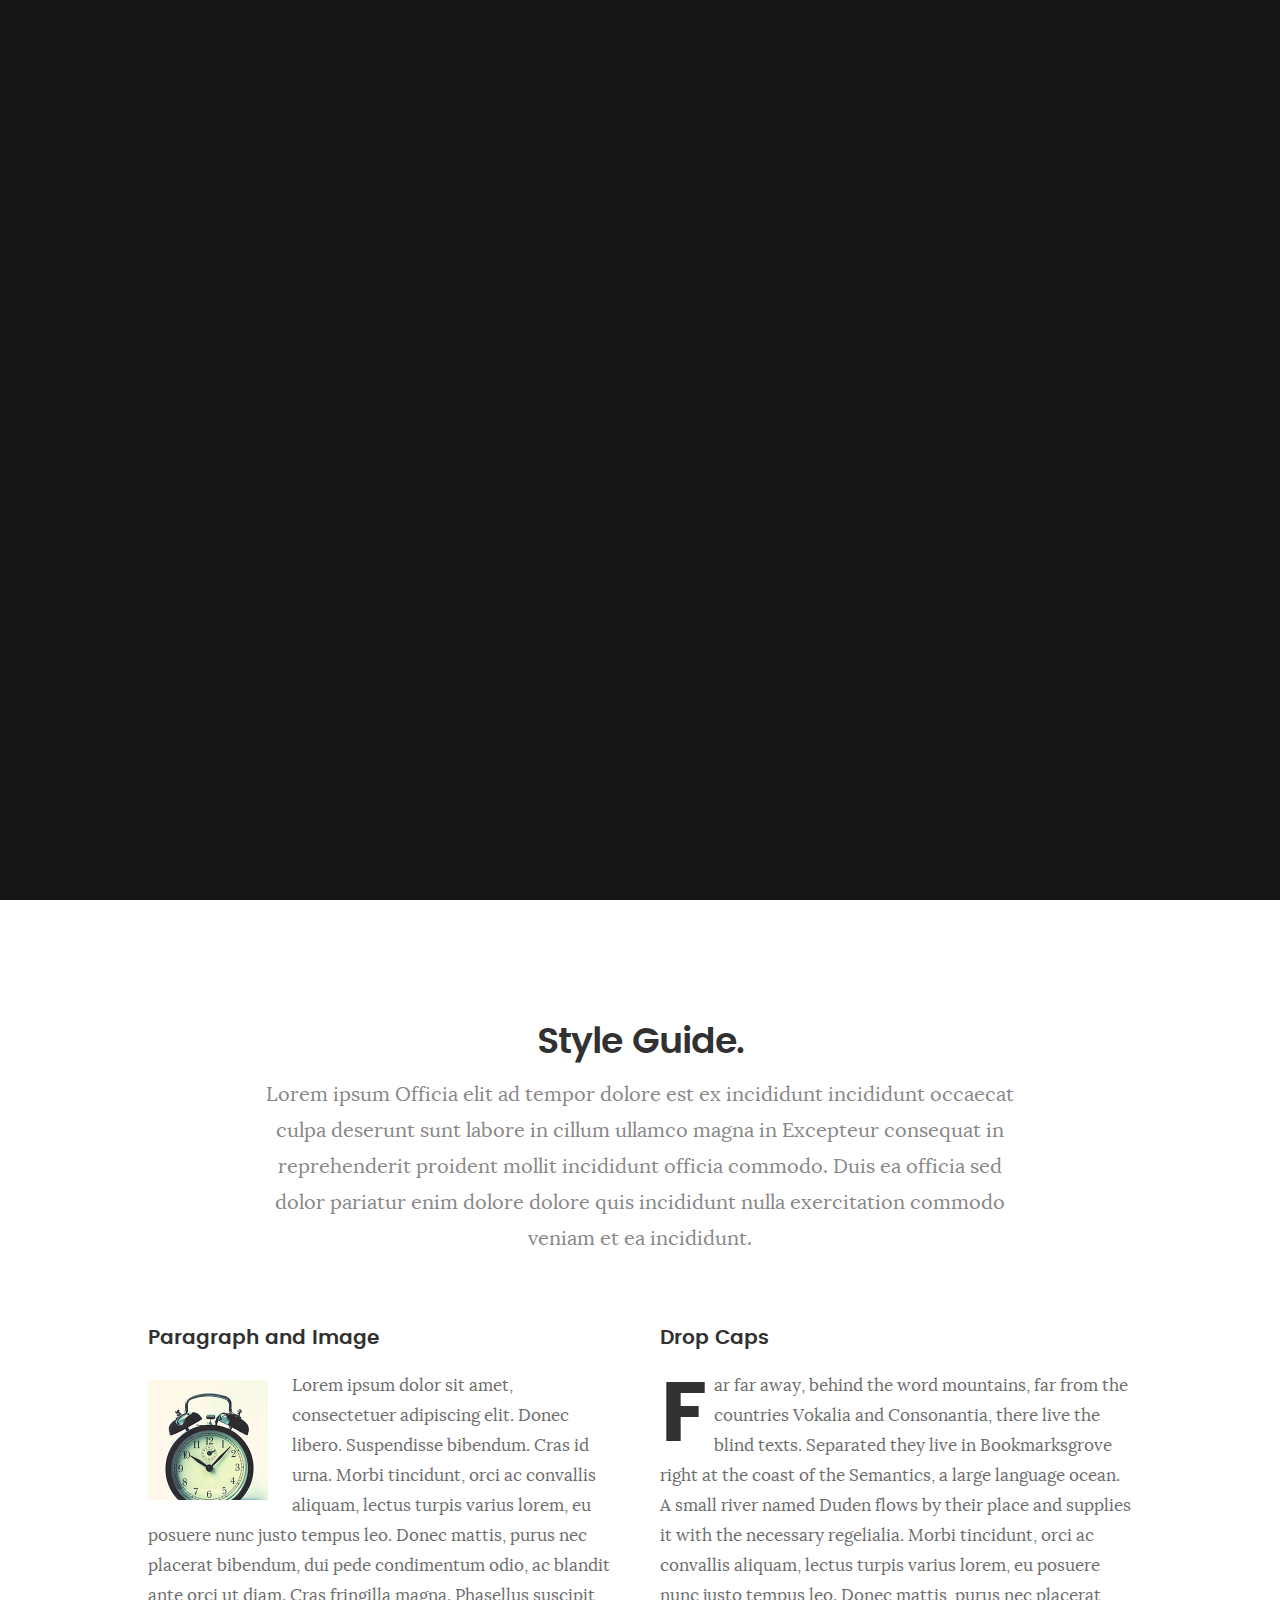
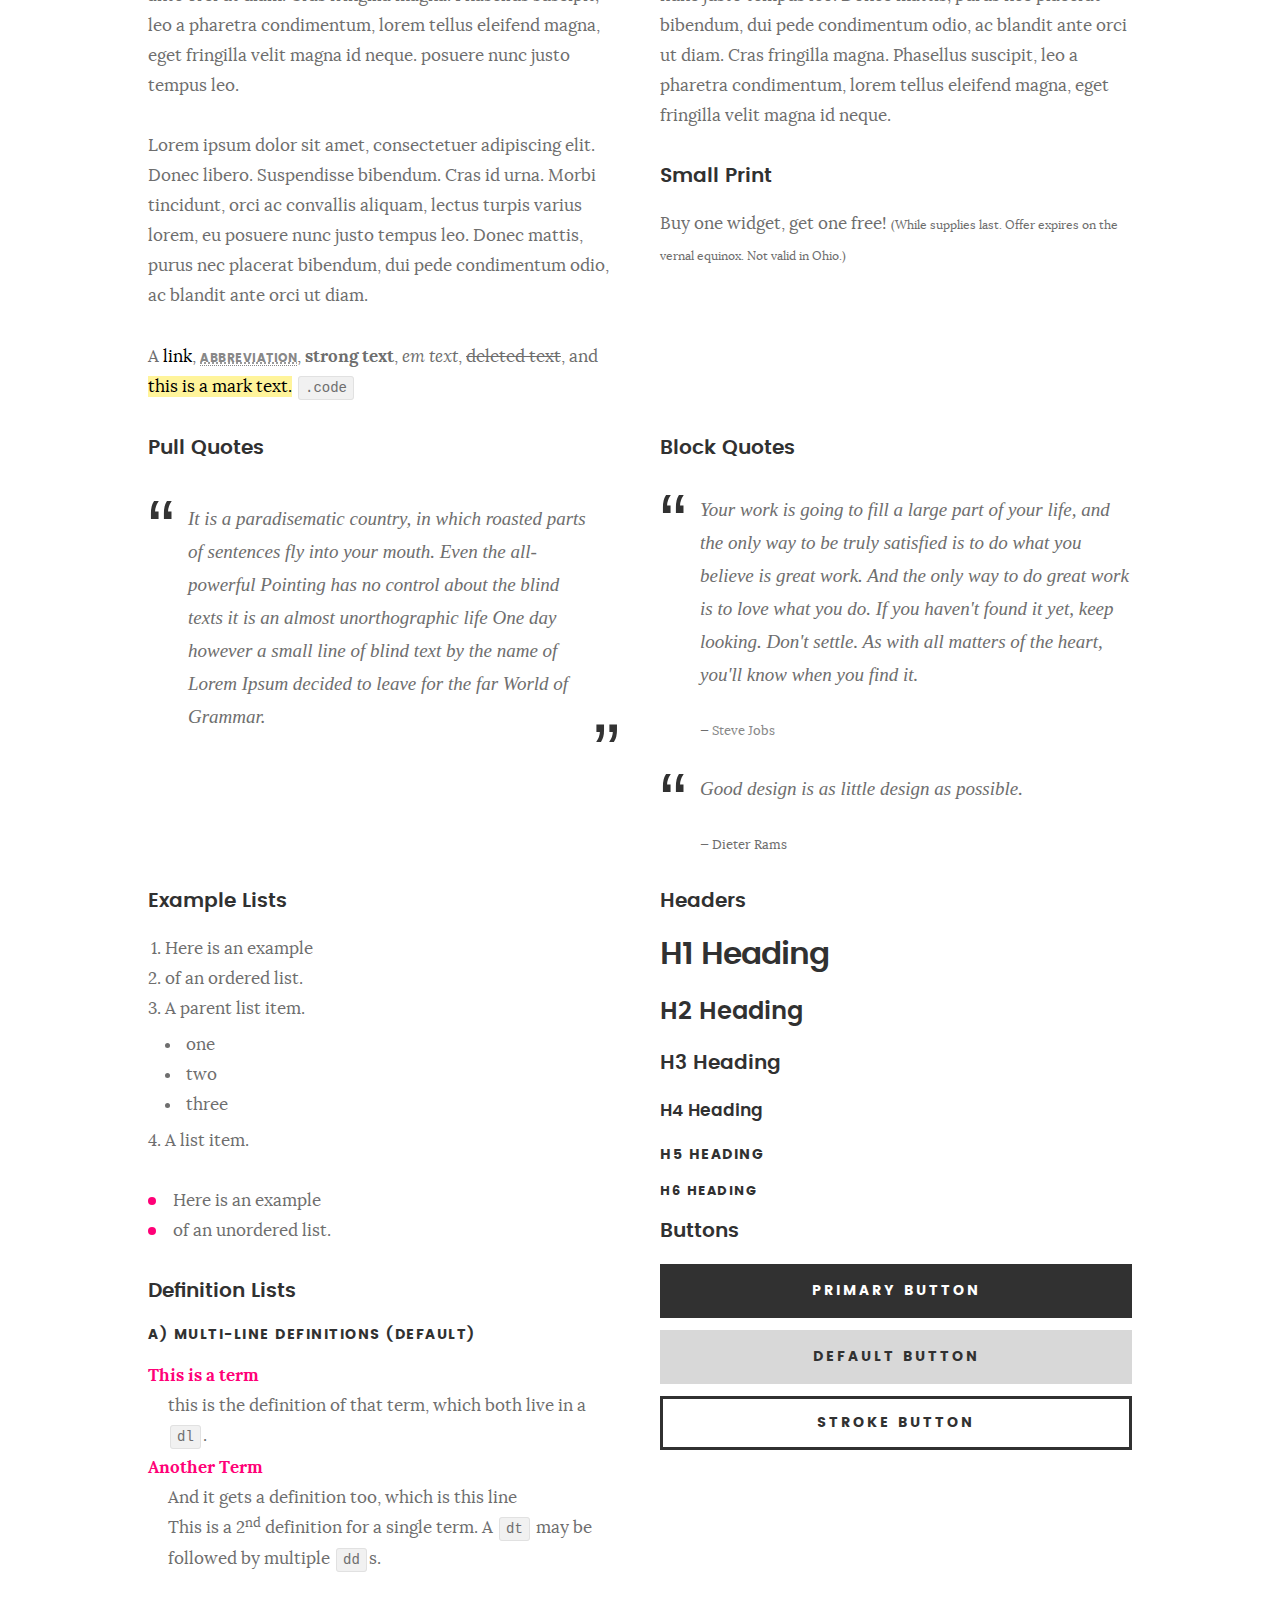
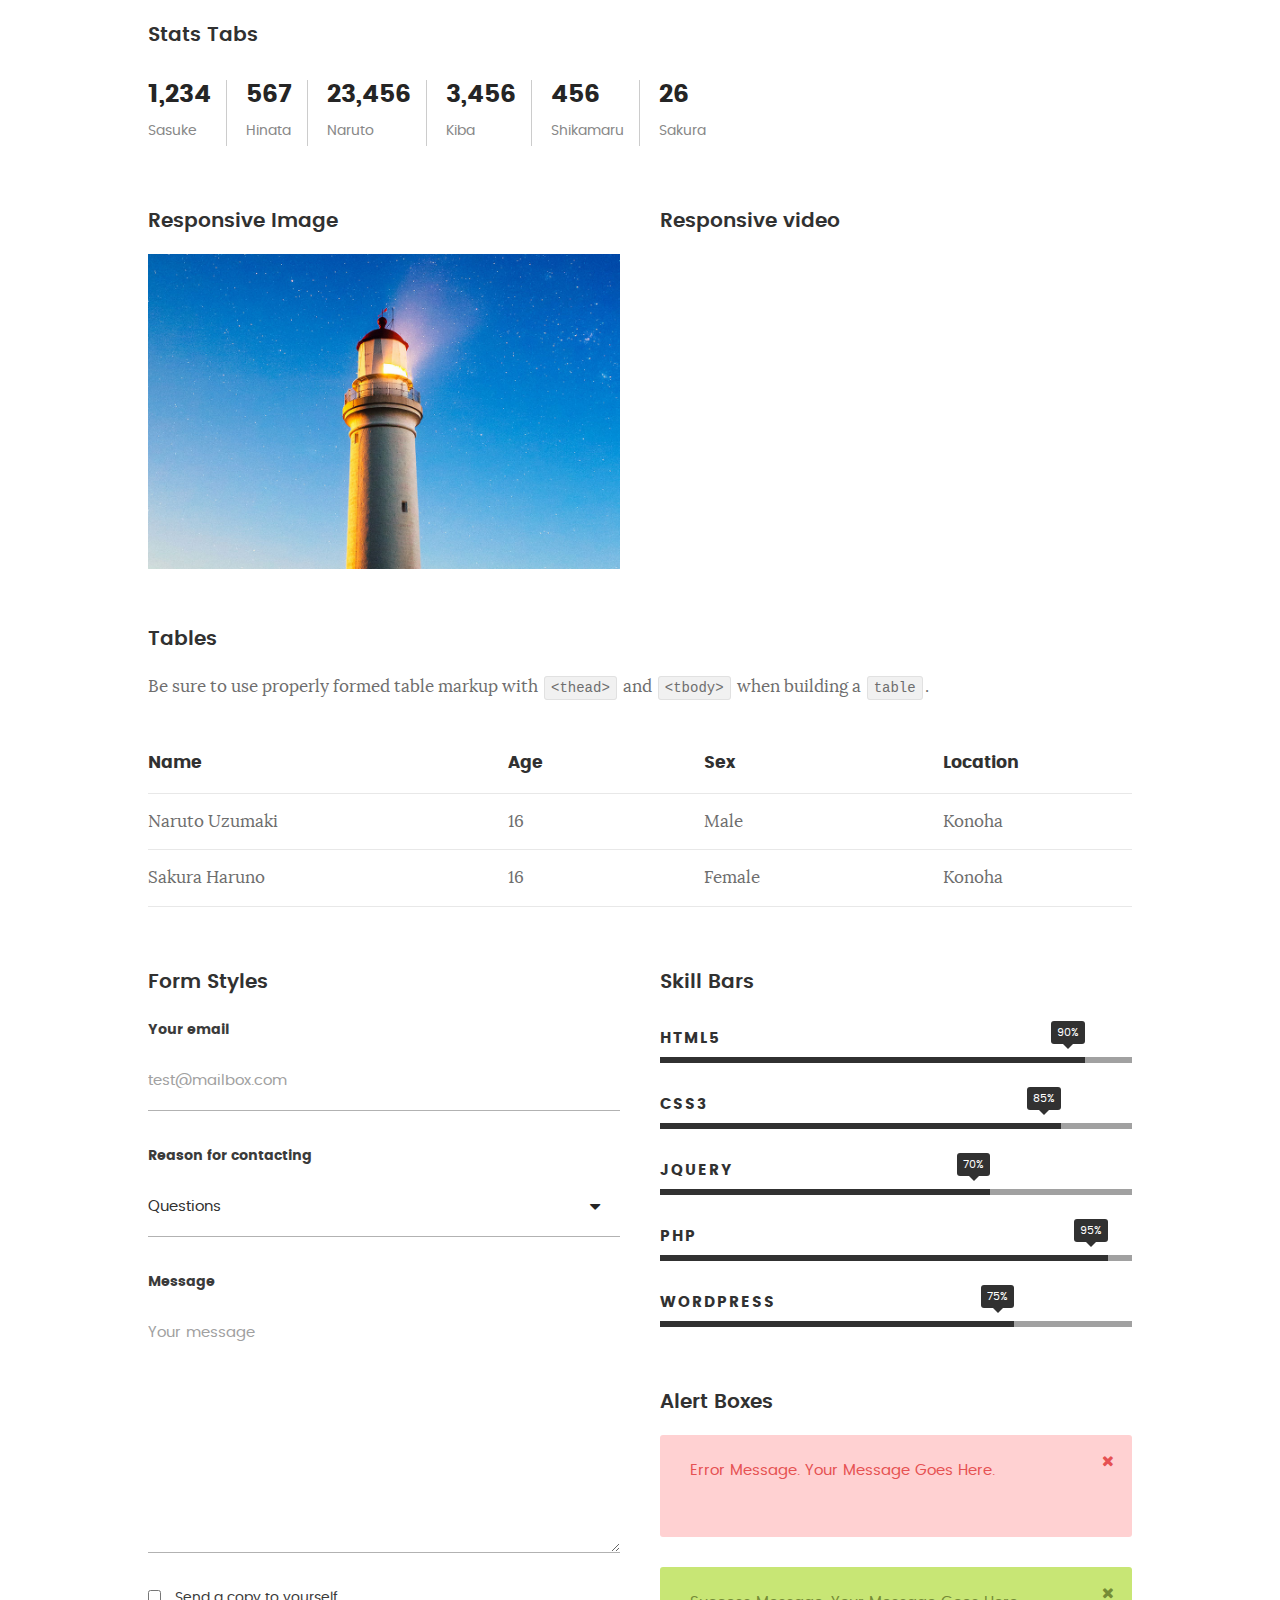
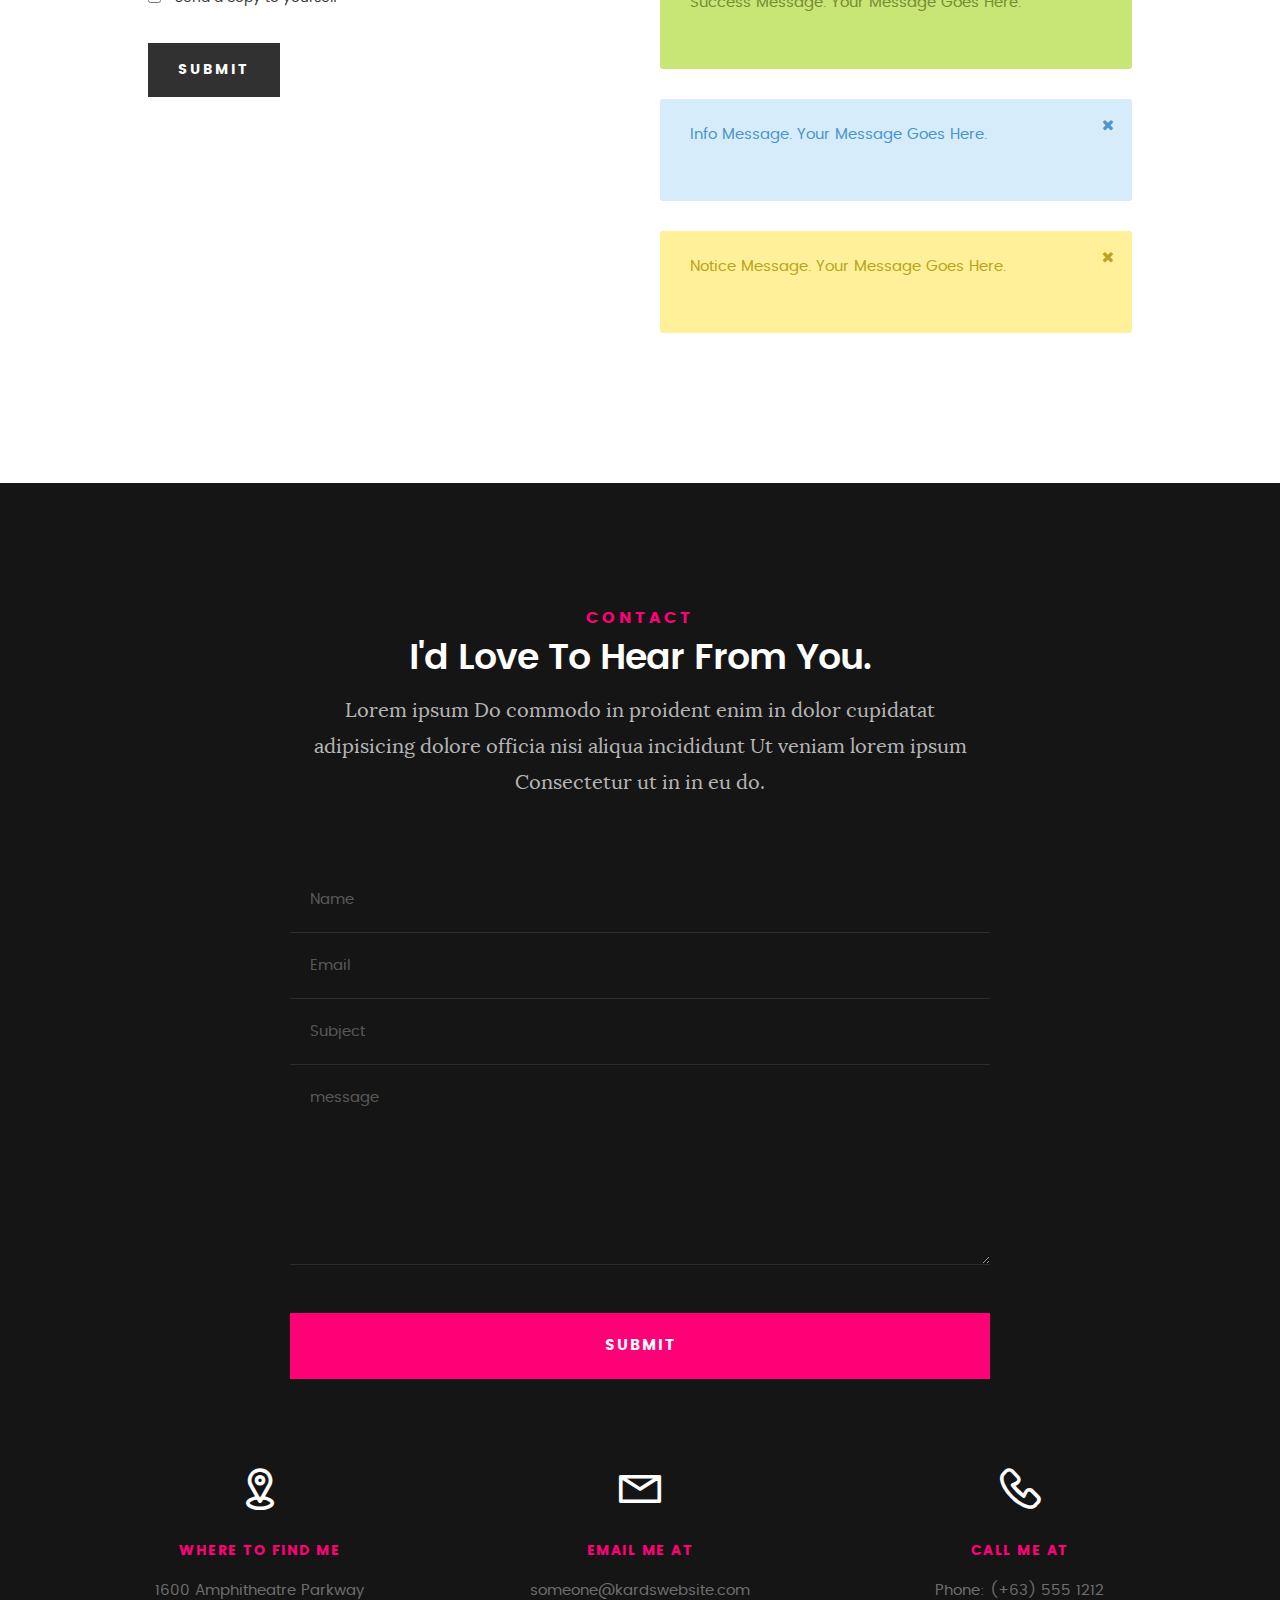
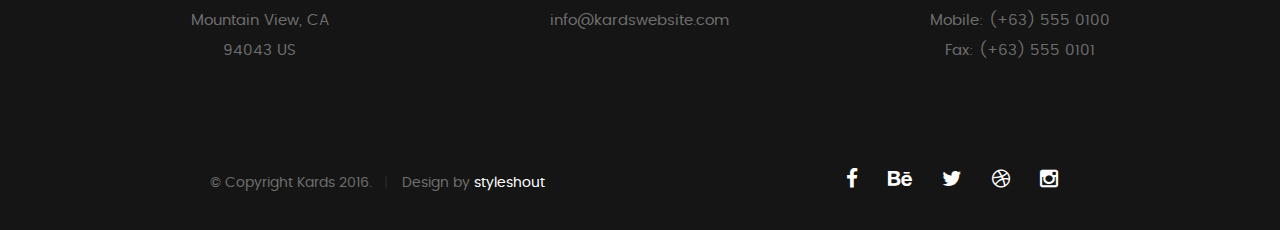
==== styles.html @ a03beae3 "Add files via upload" ====
<!DOCTYPE html>
<!--[if IE 8 ]><html class="no-js oldie ie8" lang="en"> <![endif]-->
<!--[if IE 9 ]><html class="no-js oldie ie9" lang="en"> <![endif]-->
<!--[if (gte IE 9)|!(IE)]><!--><html class="no-js" lang="en"> <!--<![endif]-->
<head>

   <!--- basic page needs
   ================================================== -->
   <meta charset="utf-8">
	<title>Style Demo - Kards</title>
	<meta name="description" content="">  
	<meta name="author" content="">

   <!-- mobile specific metas
   ================================================== -->
	<meta name="viewport" content="width=device-width, initial-scale=1, maximum-scale=1">

 	<!-- CSS
   ================================================== -->
   <link rel="stylesheet" href="css/base.css">  
   <link rel="stylesheet" href="css/main.css">
   <link rel="stylesheet" href="css/vendor.css">

   <style type="text/css" media="screen">

   	#styles { 
   		background: white;
   		padding-top: 12rem;
   		padding-bottom: 12rem;
   	}
   	#styles .row {
   		max-width: 1024px;
     	}
     	#styles .section-intro {
   		max-width: 800px;
     	}
      	
   </style>       

   <!-- script
   ================================================== -->
	<script src="js/modernizr.js"></script>
	<script src="js/pace.min.js"></script>

   <!-- favicons
	================================================== -->
	<link rel="icon" type="image/png" href="favicon.png">

</head>

<body id="top">

	<!-- header 
   ================================================== -->
   <header>   	
   	<div class="row">

   		<div class="top-bar">
   			<a class="menu-toggle" href="#"><span>Menu</span></a>

	   		<div class="logo">
		         <a href="index.html">KARDS</a>
		      </div>		      

		   	<nav id="main-nav-wrap">
					<ul class="main-navigation">
						<li><a href="index.html#intro" title="">Home</a></li>
						<li><a href="index.html#about" title="">About</a></li>
						<li><a href="index.html#resume" title="">Resume</a></li>
						<li><a href="index.html#portfolio" title="">Portfolio</a></li>
						<li><a href="index.html#services" title="">Services</a></li>					
						<li><a class="smoothscroll"  href="#contact" title="">Contact</a></li>	
						<li><a href="styles.html" title="">Style Demo</a></li>				
					</ul>
				</nav>    		
   		</div> <!-- /top-bar --> 
   		
   	</div> <!-- /row --> 		
   </header> <!-- /header -->

	<!-- intro section
   ================================================== -->
   <section id="intro">   

   	<div class="intro-overlay"></div>	

   	<div class="intro-content">
   		<div class="row">

   			<div class="col-twelve">

	   			<h5>Hello, World.</h5>
	   			<h1>I'm Juan Dela Cruz.</h1>

	   			<p class="intro-position">
	   				<span>Front-end Developer</span>
	   				<span>UI/UX Designer</span> 
	   			</p>

	   			<a class="button stroke smoothscroll" href="#about" title="">More About Me</a>

	   		</div>  
   			
   		</div>   		 		
   	</div> <!-- /intro-content --> 

   	<ul class="intro-social">        
         <li><a href="#"><i class="fa fa-facebook"></i></a></li>
         <li><a href="#"><i class="fa fa-behance"></i></a></li>
         <li><a href="#"><i class="fa fa-twitter"></i></a></li>
         <li><a href="#"><i class="fa fa-dribbble"></i></a></li>
         <li><a href="#"><i class="fa fa-instagram"></i></a></li>
      </ul> <!-- /intro-social -->      	

   </section> <!-- /intro -->


   <!-- Style Demo
   ================================================== -->
   <section id="styles">

   	<div class="row section-intro">

   		<div class="col-twelve">

   			<h1>Style Guide.</h1>

   			<p class="lead">Lorem ipsum Officia elit ad tempor dolore est ex incididunt incididunt occaecat culpa deserunt sunt labore in cillum ullamco magna in Excepteur consequat in reprehenderit proident mollit incididunt officia commodo.
   			Duis ea officia sed dolor pariatur enim dolore dolore quis incididunt nulla exercitation commodo veniam et ea incididunt.</p>   			

   		</div>

     	</div> <!-- /row -->

     	<div class="row">

     		<div class="col-six tab-full">

		      <h3>Paragraph and Image</h3>

		      <p><a href="#"><img width="120" height="120" class="pull-left" alt="sample-image" src="images/sample-image.jpg"></a>
		  		Lorem ipsum dolor sit amet, consectetuer adipiscing elit. Donec libero. Suspendisse bibendum.
		  		Cras id urna. Morbi tincidunt, orci ac convallis aliquam, lectus turpis varius lorem, eu
		  		posuere nunc justo tempus leo. Donec mattis, purus nec placerat bibendum, dui pede condimentum
		  		odio, ac blandit ante orci ut diam. Cras fringilla magna. Phasellus suscipit, leo a pharetra
		  		condimentum, lorem tellus eleifend magna, eget fringilla velit magna id neque.
		  		posuere nunc justo tempus leo. </p>

		  		<p>
		  		Lorem ipsum dolor sit amet, consectetuer adipiscing elit. Donec libero. Suspendisse bibendum.
		  		Cras id urna. Morbi tincidunt, orci ac convallis aliquam, lectus turpis varius lorem, eu
		  		posuere nunc justo tempus leo. Donec mattis, purus nec placerat bibendum, dui pede condimentum
		  		odio, ac blandit ante orci ut diam.	
 			   </p>

            <p>A <a href="#">link</a>,
  			   <abbr title="this really isn't a very good description">abbreviation</abbr>,
  			   <strong>strong text</strong>,
            <em>em text</em>,
  			   <del>deleted text</del>, and
            <mark>this is a mark text.</mark>
            <code>.code</code>
          	</p>

         </div>

         <div class="col-six tab-full">

            <h3>Drop Caps</h3>

	         <p class="drop-cap">Far far away, behind the word mountains, far from the countries Vokalia and Consonantia,
	         there live the blind texts. Separated they live in Bookmarksgrove right at the coast of the
	         Semantics, a large language ocean. A small river named Duden flows by their place and supplies it with the necessary regelialia. Morbi tincidunt, orci ac convallis aliquam, lectus turpis varius lorem, eu	posuere nunc justo tempus leo. Donec mattis, purus nec placerat bibendum, dui pede condimentum odio, ac blandit ante orci ut diam. Cras fringilla magna. Phasellus suscipit, leo a pharetra condimentum, lorem tellus eleifend magna, eget fringilla velit magna id neque.
		  		</p>

		      <h3>Small Print</h3>

		      <p>Buy one widget, get one free!
		  		<small>(While supplies last. Offer expires on the vernal equinox. Not valid in Ohio.)</small>
		  		</p>

		   </div>	         

		</div> <!-- /row -->

		<div class="row">

		  	<div class="col-six tab-full">

		      <h3>Pull Quotes</h3>

		      <aside class="pull-quote">
				   <blockquote>
					   <p>It is a paradisematic country, in which roasted parts of
		            sentences fly into your mouth. Even the all-powerful Pointing has no control about the blind
		            texts it is an almost unorthographic life One day however a small line of blind text by the name
		            of Lorem Ipsum decided to leave for the far World of Grammar.</p>
					</blockquote>
				</aside>

		   </div>

		   <div class="col-six tab-full">

		      <h3>Block Quotes</h3>

		      <blockquote cite="http://where-i-got-my-info-from.com">
				   <p>Your work is going to fill a large part of your life, and the only way to be truly satisfied is
		         to do what you believe is great work. And the only way to do great work is to love what you do.
		         If you haven't found it yet, keep looking. Don't settle. As with all matters of the heart, you'll know when you find it.
		         </p>
		
					<cite>
					   <a href="#">Steve Jobs</a>
					</cite>
			   </blockquote>

		      <blockquote>
		         <p>Good design is as little design as possible.</p>
		         <cite>Dieter Rams</cite>
		      </blockquote>

		   </div>

		</div> <!-- /row -->

		<div class="row half-bottom">

		 	<div class="col-six tab-full">

		      <h3>Example Lists</h3>

		      <ol>
				   <li>Here is an example</li>
				   <li>of an ordered list.</li>
				   <li>A parent list item.
				   	<ul>
				   		<li>one</li>
				   		<li>two</li>
				   		<li>three</li>
				   	</ul>
				   </li>
				   <li>A list item.</li>
			   </ol>

		      <ul class="disc">
				   <li>Here is an example</li>
				   <li>of an unordered list.</li>
			   </ul>	

			   <h3>Definition Lists</h3>	            

		      <h5>a) Multi-line Definitions (default)</h5>

		      <dl>
				   <dt><strong>This is a term</strong></dt>
				      <dd>this is the definition of that term, which both live in a <code>dl</code>.</dd>
				   <dt><strong>Another Term</strong></dt>
				      <dd>And it gets a definition too, which is this line</dd>
				      <dd>This is a 2<sup>nd</sup> definition for a single term. A <code>dt</code> may be followed by multiple <code>dd</code>s.</dd>
			   </dl>

		   </div>

		   <div class="col-six tab-full">		                  

		      <h3>Headers</h3>

		      <h1>H1 Heading</h1>
		      <h2>H2 Heading</h2>
		      <h3>H3 Heading</h3>
		      <h4>H4 Heading</h4>
		      <h5>H5 Heading</h5>
		      <h6>H6 Heading</h6>

		      <h3>Buttons</h3>

		    	<p>
		     		<a class="button button-primary full-width" href="#">Primary Button</a>
		     		<a class="button full-width" href="#">Default Button</a>
		     		<a class="button stroke full-width" href="#">Stroke Button</a>
		     	</p>

		   </div>

		</div> <!-- /row -->

		<div class="row">

		   <div class="col-twelve">

		    	<h3>Stats Tabs</h3>

		      <ul class="stats-tabs">
				   <li><a href="#">1,234 <em>Sasuke</em></a></li>
				   <li><a href="#">567 <em>Hinata</em></a></li>
				   <li><a href="#">23,456 <em>Naruto</em></a></li>
				   <li><a href="#">3,456 <em>Kiba</em></a></li>
				   <li><a href="#">456 <em>Shikamaru</em></a></li>
				   <li><a href="#">26 <em>Sakura</em></a></li>
				</ul>	      		

		   </div>	      	

		</div> <!-- /row -->

		<div class="row half-bottom">

      	<div class="col-six tab-full">

      		<h3>Responsive Image</h3>

      		<p><img src="images/portfolio/modals/m-lighthouse.jpg"></p>

      	</div>

      	<div class="col-six tab-full">

      		<h3>Responsive video</h3>

      		<div class="fluid-video-wrapper">
                  <iframe src="http://player.vimeo.com/video/14592941?title=0&amp;byline=0&amp;portrait=0&amp;color=F64B39" width="500" height="281" frameborder="0" webkitallowfullscreen mozallowfullscreen allowfullscreen></iframe> 
            </div>

      	</div>
      	
      </div> <!-- /row -->

      <div class="row add-bottom">

      	<div class="col-twelve">

      		<h3>Tables</h3>
      		<p>Be sure to use properly formed table markup with <code>&lt;thead&gt;</code> and <code>&lt;tbody&gt;</code> when building a <code>table</code>.</p>

      		<div class="table-responsive">

      			<table>
					  <thead>
					    <tr>
					      <th>Name</th>
					      <th>Age</th>
					      <th>Sex</th>
					      <th>Location</th>					    
					    </tr>
					  </thead>
					  <tbody>
					    <tr>
					      <td>Naruto Uzumaki</td>
					      <td>16</td>
					      <td>Male</td>
					      <td>Konoha</td>					    
					    </tr>
					    <tr>
					      <td>Sakura Haruno</td>
					      <td>16</td>
					      <td>Female</td>
					      <td>Konoha</td>			    
					    </tr>
					  </tbody>
					</table>

      		</div>     		

      	</div>
      	
      </div> <!--row -->

      <div class="row">

		   <div class="col-six tab-full">

		      <h3>Form Styles</h3>

		         <form>
			        	<div>
			         	<label for="sampleInput">Your email</label>
			         	<input class="full-width" type="email" placeholder="test@mailbox.com" id="sampleInput">
			         </div>
			         <div>
			         	<label for="sampleRecipientInput">Reason for contacting</label>
			         	<div class="ss-custom-select">
			         		<select class="full-width" id="sampleRecipientInput">
				           		<option value="Option 1">Questions</option>
				           		<option value="Option 2">Report</option>
				           		<option value="Option 3">Others</option>
				         	</select>
			         	</div>			         	
			         </div>
			       
			       	<label for="exampleMessage">Message</label>
			       	<textarea class="full-width" placeholder="Your message" id="exampleMessage"></textarea>

			        	<label class="add-bottom">
			           	<input type="checkbox">			            
			           	<span class="label-text">Send a copy to yourself</span>
			        	</label>
			       
			        	<input class="button-primary" type="submit" value="Submit">

			      </form>	            

		      </div>

		      <div class="col-six tab-full">

		      		<h3>Skill Bars</h3>

		      		<ul class="skill-bars">
						   <li>
						   	<div class="progress percent90"><span>90%</span></div>
						   	<strong>HTML5</strong>
						   </li>
						   <li>
						   	<div class="progress percent85"><span>85%</span></div>
						   	<strong>CSS3</strong>
						   </li>
						   <li>
						   	<div class="progress percent70"><span>70%</span></div>
						   	<strong>JQuery</strong>
						   </li>
						   <li>
						   	<div class="progress percent95"><span>95%</span></div>
						   	<strong>PHP</strong>
						   </li>
						   <li>

						   	<div class="progress percent75"><span>75%</span></div>
						   	<strong>Wordpress</strong>
						   </li>
		      
						</ul> <!-- /skill-bars -->

			        
			        <h3>Alert Boxes</h3> 
			        
			        <div class="alert-box ss-error hideit">
				        <p>Error Message. Your Message Goes Here.</p>
				        <i class="fa fa-times close"></i>
			        </div><!-- /error -->
			        
			        <div class="alert-box ss-success hideit">
				        <p>Success Message. Your Message Goes Here.</p>
				        <i class="fa fa-times close"></i>
			        </div><!-- /success -->
			        
			        <div class="alert-box ss-info hideit">
				         <p>Info Message. Your Message Goes Here.</p>
				        <i class="fa fa-times close"></i>
			        </div><!-- /info -->
			        
			        <div class="alert-box ss-notice hideit">
				        <p>Notice Message. Your Message Goes Here.</p>
				        <i class="fa fa-times close"></i>
			        </div><!-- /notice -->
			        
			  </div>	         

		</div> <!-- /row -->
		   	
   </section> <!--styles -->	

	
   <!-- contact
   ================================================== -->
	<section id="contact">

		<div class="row section-intro">
   		<div class="col-twelve">

   			<h5>Contact</h5>
   			<h1>I'd Love To Hear From You.</h1>

   			<p class="lead">Lorem ipsum Do commodo in proident enim in dolor cupidatat adipisicing dolore officia nisi aliqua incididunt Ut veniam lorem ipsum Consectetur ut in in eu do.</p>

   		</div> 
   	</div> <!-- /section-intro -->

   	<div class="row contact-form">

   		<div class="col-twelve">

            <!-- form -->
            <form name="contactForm" id="contactForm" method="post" action="">
      			<fieldset>

                  <div class="form-field">
 						   <input name="contactName" type="text" id="contactName" placeholder="Name" value="" minlength="2" required="">
                  </div>
                  <div class="form-field">
	      			   <input name="contactEmail" type="email" id="contactEmail" placeholder="Email" value="" required="">
	               </div>
                  <div class="form-field">
	     				   <input name="contactSubject" type="text" id="contactSubject" placeholder="Subject" value="">
	               </div>                       
                  <div class="form-field">
	                 	<textarea name="contactMessage" id="contactMessage" placeholder="message" rows="10" cols="50" required=""></textarea>
	               </div>                      
                 <div class="form-field">
                     <button class="submitform">Submit</button>
                     <div id="submit-loader">
                        <div class="text-loader">Sending...</div>                             
       				      <div class="s-loader">
								  	<div class="bounce1"></div>
								  	<div class="bounce2"></div>
								  	<div class="bounce3"></div>
								</div>
							</div>
                  </div>

      			</fieldset>
      		</form> <!-- Form End -->

            <!-- contact-warning -->
            <div id="message-warning"></div>            
            <!-- contact-success -->
      		<div id="message-success">
               <i class="fa fa-check"></i>Your message was sent, thank you!<br>
      		</div>

         </div> <!-- /col-twelve -->
   		
   	</div> <!-- /contact-form -->

   	<div class="row contact-info">

   		<div class="col-four tab-full">

   			<div class="icon">
   				<i class="icon-pin"></i>
   			</div>

   			<h5>Where to find me</h5>

   			<p>
            1600 Amphitheatre Parkway<br>
            Mountain View, CA<br>
            94043 US
            </p>

   		</div>

   		<div class="col-four tab-full collapse">

   			<div class="icon">
   				<i class="icon-mail"></i>
   			</div>

   			<h5>Email Me At</h5>

   			<p>someone@kardswebsite.com<br>
			   	info@kardswebsite.com			     
			   </p>

   		</div>

   		<div class="col-four tab-full">

   			<div class="icon">
   				<i class="icon-phone"></i>
   			</div>

   			<h5>Call Me At</h5>

   			<p>Phone: (+63) 555 1212<br>
			   	Mobile: (+63) 555 0100<br>
			     	Fax: (+63) 555 0101
			   </p>

   		</div>
   		
   	</div> <!-- /contact-info -->
		
	</section> <!-- /contact -->


   <!-- footer
   ================================================== -->

   <footer>
     	<div class="row">

     		<div class="col-six tab-full pull-right social">

     			<ul class="footer-social">        
			      <li><a href="#"><i class="fa fa-facebook"></i></a></li>
			      <li><a href="#"><i class="fa fa-behance"></i></a></li>
			      <li><a href="#"><i class="fa fa-twitter"></i></a></li>
			      <li><a href="#"><i class="fa fa-dribbble"></i></a></li>
			      <li><a href="#"><i class="fa fa-instagram"></i></a></li>
			   </ul> 
	      		
	      </div>

      	<div class="col-six tab-full">
	      	<div class="copyright">
		        	<span>© Copyright Kards 2016.</span> 
		        	<span>Design by <a href="http://www.styleshout.com/">styleshout</a></span>	         	
		         </div>		                  
	      	</div>

	      	<div id="go-top">
		         <a class="smoothscroll" title="Back to Top" href="#top"><i class="fa fa-long-arrow-up"></i></a>
		      </div>

      	</div> <!-- /row -->     	
   </footer>    

   <div id="preloader"> 
    	<div id="loader"></div>
   </div> 

   <!-- Java Script
   ================================================== --> 
   <script src="js/jquery-2.1.3.min.js"></script>
   <script src="js/plugins.js"></script>
   <script src="js/main.js"></script>

</body>

</html>
---- css/base.css ----
/**
 * =================================================================== 
 *
 *  Kards v1.0 Base Stylesheet
 *  url: styleshout.com
 *  03-01-2016
 *  ------------------------------------------------------------------
 *  TOC:
 *  01. reset
 *  02. basic/base setup styles
 *  03. grid
 *  04. MISC
 *
 * =================================================================== 
 */

/** 
 * ===================================================================
 * 01. reset - normalize.css v3.0.2 | MIT License | git.io/normalize
 *
 * ------------------------------------------------------------------- 
 */
html {
	font-family: sans-serif;
	-ms-text-size-adjust: 100%;
	-webkit-text-size-adjust: 100%;
}

body {
	margin: 0;
}

article,
aside,
details,
figcaption,
figure,
footer,
header,
hgroup,
main,
menu,
nav,
section,
summary {
	display: block;
}

audio,
canvas,
progress,
video {
	display: inline-block;
	vertical-align: baseline;
}

audio:not([controls]) {
	display: none;
	height: 0;
}

[hidden],
template {
	display: none;
}

a {
	background: transparent;
}

a:active,
a:hover {
	outline: 0;
}

abbr[title] {
	border-bottom: 1px dotted;
}

b,
strong {
	font-weight: bold;
}

dfn {
	font-style: italic;
}

h1 {
	font-size: 2em;
	margin: 0.67em 0;
}

mark {
	background: #ff0;
	color: #000;
}

small {
	font-size: 80%;
}

sub,
sup {
	font-size: 75%;
	line-height: 0;
	position: relative;
	vertical-align: baseline;
}

sup {
	top: -0.5em;
}

sub {
	bottom: -0.25em;
}

img {
	border: 0;
}

svg:not(:root) {
	overflow: hidden;
}

figure {
	margin: 1em 40px;
}

hr {
	-moz-box-sizing: content-box;
	box-sizing: content-box;
	height: 0;
}

pre {
	overflow: auto;
}

code,
kbd,
pre,
samp {
	font-family: monospace, monospace;
	font-size: 1em;
}

button,
input,
optgroup,
select,
textarea {
	color: inherit;
	font: inherit;
	margin: 0;
}

button {
	overflow: visible;
}

button,
select {
	text-transform: none;
}

button,
html input[type="button"],
input[type="reset"],
input[type="submit"] {
	-webkit-appearance: button;
	cursor: pointer;
}

button[disabled],
html input[disabled] {
	cursor: default;
}

button::-moz-focus-inner,
input::-moz-focus-inner {
	border: 0;
	padding: 0;
}

input {
	line-height: normal;
}

input[type="checkbox"],
input[type="radio"] {
	box-sizing: border-box;
	padding: 0;
}

input[type="number"]::-webkit-inner-spin-button,
input[type="number"]::-webkit-outer-spin-button {
	height: auto;
}

input[type="search"] {
	-webkit-appearance: textfield;
	-moz-box-sizing: content-box;
	-webkit-box-sizing: content-box;
	box-sizing: content-box;
}

input[type="search"]::-webkit-search-cancel-button,
input[type="search"]::-webkit-search-decoration {
	-webkit-appearance: none;
}

fieldset {
	border: 1px solid #c0c0c0;
	margin: 0 2px;
	padding: 0.35em 0.625em 0.75em;
}

legend {
	border: 0;
	padding: 0;
}

textarea {
	overflow: auto;
}

optgroup {
	font-weight: bold;
}

table {
	border-collapse: collapse;
	border-spacing: 0;
}

td,
th {
	padding: 0;
}

/** 
 * ===================================================================
 * 02. basic/base setup styles - (_basic.scss)
 *
 * ------------------------------------------------------------------- 
 */
html {
	font-size: 62.5%;
	box-sizing: border-box;
}

*,
*::before,
*::after {
	box-sizing: inherit;
}

body {
	font-weight: normal;
	line-height: 1;
	text-rendering: optimizeLegibility;
	word-wrap: break-word;
	-webkit-overflow-scrolling: touch;
	-webkit-text-size-adjust: none;
}

body,
input,
button {
	-moz-osx-font-smoothing: grayscale;
	-webkit-font-smoothing: antialiased;
}

/**
 * Media - (_basic.scss)
 * ------------------------------------------------------------------- 
 */
img,
video {
	max-width: 100%;
	height: auto;
}

/**
 * Typography resets - (_basic.scss)
 * ------------------------------------------------------------------- 
 */
div,
dl,
dt,
dd,
ul,
ol,
li,
h1,
h2,
h3,
h4,
h5,
h6,
pre,
form,
p,
blockquote,
th,
td {
	margin: 0;
	padding: 0;
}

h1,
h2,
h3,
h4,
h5,
h6 {
	-webkit-font-variant-ligatures: common-ligatures;
	-moz-font-variant-ligatures: common-ligatures;
	font-variant-ligatures: common-ligatures;
	text-rendering: optimizeLegibility;
}

em,
i {
	font-style: italic;
	line-height: inherit;
}

strong,
b {
	font-weight: bold;
	line-height: inherit;
}

small {
	font-size: 60%;
	line-height: inherit;
}

ol,
ul {
	list-style: none;
}

li {
	display: block;
}

/**
 * links - (_basic.scss)
 * ------------------------------------------------------------------- 
 */
a {
	text-decoration: none;
	line-height: inherit;
}

a img {
	border: none;
}

/**
 * inputs - (_basic.scss)
 * ------------------------------------------------------------------- 
 */
fieldset {
	margin: 0;
	padding: 0;
}

input[type="email"],
input[type="number"],
input[type="search"],
input[type="text"],
input[type="tel"],
input[type="url"],
input[type="password"],
textarea {
	-webkit-appearance: none;
	-moz-appearance: none;
	-ms-appearance: none;
	-o-appearance: none;
	appearance: none;
}

/** 
 * ===================================================================
 * 03. grid - (_grid.scss)
 *
 * ------------------------------------------------------------------- 
 */
.row {
	width: 94%;
	max-width: 1140px;
	margin: 0 auto;
}

.row:before,
.row:after {
	content: "";
	display: table;
}

.row:after {
	clear: both;
}

.row .row {
	width: auto;
	max-width: none;
	margin-left: -20px;
	margin-right: -20px;
}

[class*="col-"],
.bgrid {
	float: left;
}

[class*="col-"] + [class*="col-"].end {
	float: right;
}

[class*="col-"] {
	padding: 0 20px;
}

.col-one {
	width: 8.33333%;
}

.col-two,
.col-1-6 {
	width: 16.66667%;
}

.col-three,
.col-1-4 {
	width: 25%;
}

.col-four,
.col-1-3 {
	width: 33.33333%;
}

.col-five {
	width: 41.66667%;
}

.col-six,
.col-1-2 {
	width: 50%;
}

.col-seven {
	width: 58.33333%;
}

.col-eight,
.col-2-3 {
	width: 66.66667%;
}

.col-nine,
.col-3-4 {
	width: 75%;
}

.col-ten,
.col-5-6 {
	width: 83.33333%;
}

.col-eleven {
	width: 91.66667%;
}

.col-twelve,
.col-full {
	width: 100%;
}

/**
 * small screens - (_grid.scss)
 * --------------------------------------------------------------- 
 */
@media screen and (max-width:1024px) {
	.row .row {
		margin-left: -18px;
		margin-right: -18px;
	}

	[class*="col-"] {
		padding: 0 18px;
	}

}

/**
 * tablets - (_grid.scss)
 * --------------------------------------------------------------- 
 */
@media screen and (max-width:768px) {
	.row {
		width: auto;
		padding-left: 30px;
		padding-right: 30px;
	}

	.row .row {
		padding-left: 0;
		padding-right: 0;
		margin-left: -15px;
		margin-right: -15px;
	}

	[class*="col-"] {
		padding: 0 15px;
	}

	.tab-1-4 {
		width: 25%;
	}

	.tab-1-3 {
		width: 33.33333%;
	}

	.tab-1-2 {
		width: 50%;
	}

	.tab-2-3 {
		width: 66.66667%;
	}

	.tab-3-4 {
		width: 75%;
	}

	.tab-full {
		width: 100%;
	}

}

/**
 * large mobile devices - (_grid.scss)
 * --------------------------------------------------------------- 
 */
@media screen and (max-width:600px) {
	.row {
		padding-left: 25px;
		padding-right: 25px;
	}

	.row .row {
		margin-left: -10px;
		margin-right: -10px;
	}

	[class*="col-"] {
		padding: 0 10px;
	}

	.mob-1-4 {
		width: 25%;
	}

	.mob-1-2 {
		width: 50%;
	}

	.mob-3-4 {
		width: 75%;
	}

	.mob-full {
		width: 100%;
	}

}

/**
 * small mobile devices - (_grid.scss)
 * --------------------------------------------------------------- 
 */
@media screen and (max-width:400px) {
	.row .row {
		padding-left: 0;
		padding-right: 0;
		margin-left: 0;
		margin-right: 0;
	}

	[class*="col-"] {
		width: 100% !important;
		float: none !important;
		clear: both !important;
		margin-left: 0;
		margin-right: 0;
		padding: 0;
	}

	[class*="col-"] + [class*="col-"].end {
		float: none;
	}

}

/** 
 * ===================================================================
 * block grids - (_grid.scss)
 *
 * ------------------------------------------------------------------- 
 */
[class*="block-"]:before,
[class*="block-"]:after {
	content: "";
	display: table;
}

[class*="block-"]:after {
	clear: both;
}

.block-1-6 .bgrid {
	width: 16.66667%;
}

.block-1-4 .bgrid {
	width: 25%;
}

.block-1-3 .bgrid {
	width: 33.33333%;
}

.block-1-2 .bgrid {
	width: 50%;
}

/**
 * Clearing for block grid columns. Allow columns with 
 * different heights to align properly.
 */
.block-1-6 .bgrid:nth-child(6n+1),
.block-1-4 .bgrid:nth-child(4n+1),
.block-1-3 .bgrid:nth-child(3n+1),
.block-1-2 .bgrid:nth-child(2n+1) {
	clear: both;
}

/**
 * small screens - (_grid.scss)
 * --------------------------------------------------------------- 
 */
@media screen and (max-width:1024px) {
	.block-s-1-6 .bgrid {
		width: 16.66667%;
	}

	.block-s-1-4 .bgrid {
		width: 25%;
	}

	.block-s-1-3 .bgrid {
		width: 33.33333%;
	}

	.block-s-1-2 .bgrid {
		width: 50%;
	}

	.block-s-full .bgrid {
		width: 100%;
		clear: both;
	}

	[class*="block-s-"] .bgrid:nth-child(n) {
		clear: none;
	}

	.block-s-1-6 .bgrid:nth-child(6n+1),
	.block-s-1-4 .bgrid:nth-child(4n+1),
	.block-s-1-3 .bgrid:nth-child(3n+1),
	.block-s-1-2 .bgrid:nth-child(2n+1) {
		clear: both;
	}

}

/**
 * tablets - (_grid.scss)
 * --------------------------------------------------------------- 
 */
@media screen and (max-width:768px) {
	.block-tab-1-6 .bgrid {
		width: 16.66667%;
	}

	.block-tab-1-4 .bgrid {
		width: 25%;
	}

	.block-tab-1-3 .bgrid {
		width: 33.33333%;
	}

	.block-tab-1-2 .bgrid {
		width: 50%;
	}

	.block-tab-full .bgrid {
		width: 100%;
		clear: both;
	}

	[class*="block-tab-"] .bgrid:nth-child(n) {
		clear: none;
	}

	.block-tab-1-6 .bgrid:nth-child(6n+1),
	.block-tab-1-4 .bgrid:nth-child(4n+1),
	.block-tab-1-3 .bgrid:nth-child(3n+1),
	.block-tab-1-2 .bgrid:nth-child(2n+1) {
		clear: both;
	}

}

/**
 * large mobile devices - (_grid.scss)
 * --------------------------------------------------------------- 
 */
@media screen and (max-width:600px) {
	.block-mob-1-6 .bgrid {
		width: 16.66667%;
	}

	.block-mob-1-4 .bgrid {
		width: 25%;
	}

	.block-mob-1-3 .bgrid {
		width: 33.33333%;
	}

	.block-mob-1-2 .bgrid {
		width: 50%;
	}

	.block-mob-full .bgrid {
		width: 100%;
		clear: both;
	}

	[class*="block-mob-"] .bgrid:nth-child(n) {
		clear: none;
	}

	.block-mob-1-6 .bgrid:nth-child(6n+1),
	.block-mob-1-4 .bgrid:nth-child(4n+1),
	.block-mob-1-3 .bgrid:nth-child(3n+1),
	.block-mob-1-2 .bgrid:nth-child(2n+1) {
		clear: both;
	}

}

/**
 * stack on small mobile devices - (_grid.scss)
 * --------------------------------------------------------------- 
 */
@media screen and (max-width:400px) {
	.stack .bgrid {
		width: 100% !important;
		float: none !important;
		clear: both !important;
		margin-left: 0;
		margin-right: 0;
	}

}

/** 
 * ===================================================================
 * 04. MISC  - (_grid.scss)
 *
 * ------------------------------------------------------------------- 
 */

/**
 * Clearing - (http://nicolasgallagher.com/micro-clearfix-hack/
 */
.group:before,
.group:after {
	content: "";
	display: table;
}

.group:after {
	clear: both;
}

/**
 * Misc Helper Styles 
 */
.hide {
	display: none;
}

.invisible {
	visibility: hidden;
}

.antialiased {
	-webkit-font-smoothing: antialiased;
	-moz-osx-font-smoothing: grayscale;
}

.remove-bottom {
	margin-bottom: 0;
}

.half-bottom {
	margin-bottom: 1.5rem !important;
}

.add-bottom {
	margin-bottom: 3rem !important;
}

.no-border {
	border: none;
}

.full-width {
	width: 100%;
}

.text-center {
	text-align: center;
}

.text-left {
	text-align: left;
}

.text-right {
	text-align: right;
}

.pull-left {
	float: left;
}

.pull-right {
	float: right;
}

.align-center {
	margin-left: auto;
	margin-right: auto;
	text-align: center;
}

/*# sourceMappingURL=base.css.map */
---- css/main.css ----
/**
 * =================================================================== 
 *
 *  Kards v1.0 Main Stylesheet
 *  url: styleshout.com
 *  03-01-2016
 *  ------------------------------------------------------------------
 *  TOC:
 *  01. webfonts and iconfonts
 *  02. base style overrides
 *  03. typography & general theme styles
 *  04. preloader
 *  05. forms
 *  06. buttons 
 *  07. other components
 *  08. common styles
 *  09. header styles
 *  10. intro
 *  11. about
 *  12. resume
 *  13. portfolio
 *  14. call-to-action section
 *  15. services
 *  16. stats
 *  17. contact
 *  18. footer
 *
 * =================================================================== 
 */


/** 
 * ===================================================================
 * 01. webfonts and iconfonts - (_document-setup.scss)
 *
 * ------------------------------------------------------------------- 
 */
@import url("fonts.css");
@import url("font-awesome/css/font-awesome.min.css");
@import url("micons/micons.css");


/** 
 * ===================================================================
 * 02. base style overrides - (_document-setup.scss)
 *
 * ------------------------------------------------------------------- 
 */
html {
	font-size: 10px;
}

@media only screen and (max-width:1024px) {
	html {
		font-size: 9.411764705882353px;
	}
}
@media only screen and (max-width:768px) {
	html {
		font-size: 10px;
	}
}
@media only screen and (max-width:400px) {
	html {
		font-size: 9.411764705882353px;
	}
}

html, body {
	height: 100%;
}
body {
	background: #151515;
	font-family: "lora-regular", serif;
	font-size: 1.7rem;
	line-height: 3rem;
	color: #6e6e6e;
}

/**
 * links - (_document-setup.scss)
 * -------------------------------------------------------------------
 */
a, a:visited {
	color: #000000;
	-moz-transition: all 0.3s ease-in-out;
	-o-transition: all 0.3s ease-in-out;
	-webkit-transition: all 0.3s ease-in-out;
	-ms-transition: all 0.3s ease-in-out;
	transition: all 0.3s ease-in-out;
}
a:hover, a:focus, a:active {
	color: #FF0077;
	outline: 0;
}

/** 
 * ===================================================================
 * 03. typography & general theme styles - (_document-setup.scss)
 *
 * ------------------------------------------------------------------- 
 */
h1, h2, h3, h4, h5, h6, .h01, .h02, .h03, .h04, .h05, .h06 {
	font-family: "poppins-semibold", sans-serif;
	color: #313131;
	font-style: normal;
	text-rendering: optimizeLegibility;
	margin-bottom: 2.1rem;
}
h3, .h03, h4, .h04 {
	margin-bottom: 1.8rem;
}
h5, .h05, h6, .h06 {
	font-family: "poppins-bold";
	margin-bottom: 1.2rem;
}
h1, .h01 {
	font-size: 3.1rem;
	line-height: 1.355;
	letter-spacing: -.1rem;
}
@media only screen and (max-width:600px) {
	h1, .h01 {
		font-size: 2.6rem;
		letter-spacing: -.07rem;
	}
}
h2, .h02 {
	font-size: 2.4rem;
	line-height: 1.25;
}
h3, .h03 {
	font-size: 2rem;
	line-height: 1.5;
}
h4, .h04 {
	font-size: 1.7rem;
	line-height: 1.765;
}
h5, .h05 {
	font-size: 1.4rem;
	line-height: 1.714;
	text-transform: uppercase;
	letter-spacing: .15rem;
}
h6, .h06 {
	font-size: 1.3rem;
	line-height: 1.846;
	text-transform: uppercase;
	letter-spacing: .15rem;
}
p img {
	margin: 0;
}
p.lead {
	font-family: "lora-regular", serif;
	font-size: 2rem;
	line-height: 1.8;
	color: #888888;
}
@media only screen and (max-width:768px) {
	p.lead {
		font-size: 1.7rem;
	}
}
em, i, strong, b {
	font-size: 1.7rem;
	line-height: 3rem;
	font-style: normal;
	font-weight: normal;
}
em, i {
	font-family: "lora-italic", serif;
}
strong, b {
	font-family: "lora-bold", serif;
}
small {
	font-size: 1.2rem;
	line-height: inherit;
}
blockquote {
	margin: 3rem 0;
	padding-left: 4rem;
	position: relative;
}
blockquote:before {
	content: "\201C";
	font-size: 8rem;
	line-height: 0px;
	margin: 0;
	color: #313131;
	font-family: arial, sans-serif;
	position: absolute;
	top: 3rem;
	left: 0;
}
blockquote p {
	font-family: georgia, serif;
	font-style: italic;
	padding: 0;
	font-size: 1.9rem;
	line-height: 1.737;
}
blockquote cite {
	display: block;
	font-size: 1.3rem;
	font-style: normal;
	line-height: 1.616;
}
blockquote cite:before {
	content: "\2014 \0020";
}
blockquote cite a, blockquote cite a:visited {
	color: #888888;
	border: none;
}
abbr {
	font-family: "poppins-bold", serif;
	font-variant: small-caps;
	text-transform: lowercase;
	letter-spacing: .05rem;
	color: #888888;
}
var, kbd, samp, code, pre {
	font-family: Consolas, "Andale Mono", Courier, "Courier New", monospace;
}
pre {
	padding: 2.4rem 3rem 3rem;
	background: #F1F1F1;
}
code {
	font-size: 1.4rem;
	margin: 0 .2rem;
	padding: .3rem .6rem;
	white-space: nowrap;
	background: #F1F1F1;
	border: 1px solid #E1E1E1;
	border-radius: 3px;
}
pre > code {
	display: block;
	white-space: pre;
	line-height: 2;
	padding: 0;
	margin: 0;
}
pre.prettyprint > code {
	border: none;
}
del {
	text-decoration: line-through;
}
abbr[title], dfn[title] {
	border-bottom: 1px dotted;
	cursor: help;
}
mark {
	background: #FFF49B;
	color: #000;
}
hr {
	border: solid #d2d2d2;
	border-width: 1px 0 0;
	clear: both;
	margin: 2.4rem 0 1.5rem;
	height: 0;
}

/**
 * Lists - (_document-setup.scss)  
 * -------------------------------------------------------------------
 */
ol {
	list-style: decimal;
}
ul {
	list-style: disc;
}
li {
	display: list-item;
}
ol, ul {
	margin-left: 1.7rem;
}
ul li {
	padding-left: .4rem;
}
ul ul, ul ol, ol ol, ol ul {
	margin: .6rem 0 .6rem 1.7rem;
}
ul.disc li {
	display: list-item;
	list-style: none;
	padding: 0 0 0 .8rem;
	position: relative;
}
ul.disc li::before {
	content: "";
	display: inline-block;
	width: 8px;
	height: 8px;
	border-radius: 50%;
	background: #FF0077;
	position: absolute;
	left: -17px;
	top: 11px;
	vertical-align: middle;
}
dt {
	margin: 0;
	color: #FF0077;
}
dd {
	margin: 0 0 0 2rem;
}

/**
 * tables - (_document-setup.scss)  
 * -------------------------------------------------------------------
 */
table {
	border-width: 0;
	width: 100%;
	max-width: 100%;
	font-family: "lora-regular", sans-serif;
}
th, td {
	padding: 1.5rem 3rem;
	text-align: left;
	border-bottom: 1px solid #E8E8E8;
}
th {
	color: #313131;
	font-family: "poppins-bold", sans-serif;
}
td {
	line-height: 1.5;
}
th:first-child, td:first-child {
	padding-left: 0;
}
th:last-child, td:last-child {
	padding-right: 0;
}
.table-responsive {
	overflow-x: auto;
	-webkit-overflow-scrolling: touch;
}

/**
 * Spacing - (_document-setup.scss)  
 * -------------------------------------------------------------------
 */
button, .button {
	margin-bottom: 1.2;
}
fieldset {
	margin-bottom: 1.5rem;
}
input,
textarea,
select,
pre,
blockquote,
figure,
table,
p,
ul,
ol,
dl,
form,
.fluid-video-wrapper,
.ss-custom-select {
	margin-bottom: 3rem;
}

/**
 * floated image - (_document-setup.scss)  
 * -------------------------------------------------------------------
 */
img.pull-right {
	margin: .9rem 0 0 2.4rem;
}
img.pull-left {
	margin: .9rem 2.4rem 0 0;
}

/**
 * block grid paddings - (_document-setup.scss) 
 * -------------------------------------------------------------------
 */
.bgrid {
	padding: 0 20px;
}
@media only screen and (max-width:1024px) {
	.bgrid {
		padding: 0 18px;
	}
}
@media only screen and (max-width:768px) {
	.bgrid {
		padding: 0 15px;
	}
}
@media only screen and (max-width:600px) {
	.bgrid {
		padding: 0 10px;
	}
}
@media only screen and (max-width:400px) {
	.bgrid {
		padding: 0;
	}
}

/**
 * pace.js styles - minimal  - (_document-setup.scss)
 * -------------------------------------------------------------------
 */
.pace {
	-webkit-pointer-events: none;
	pointer-events: none;
	-webkit-user-select: none;
	-moz-user-select: none;
	user-select: none;
}
.pace-inactive {
	display: none;
}
.pace .pace-progress {
	background: #FF0077;
	position: fixed;
	z-index: 900;
	top: 0;
	right: 100%;
	width: 100%;
	height: 6px;
}

/** 
 * ===================================================================
 * 04. preloader - (_preloader-1.scss)
 *
 * ------------------------------------------------------------------- 
 */
#preloader {
	position: fixed;
	top: 0;
	left: 0;
	right: 0;
	bottom: 0;
	background: #151515;
	z-index: 800;
	height: 100%;
	width: 100%;
}
.no-js #preloader, .oldie #preloader {
	display: none;
}
#loader {
	position: absolute;
	left: 50%;
	top: 50%;
	width: 60px;
	height: 60px;
	margin: -30px 0 0 -30px;
	padding: 0;
}
#loader:before {
	content: "";
	border-top: 11px solid rgba(255, 255, 255, 0.1);
	border-right: 11px solid rgba(255, 255, 255, 0.1);
	border-bottom: 11px solid rgba(255, 255, 255, 0.1);
	border-left: 11px solid #FF0077;
	-webkit-animation: load 1.1s infinite linear;
	animation: load 1.1s infinite linear;
	display: block;
	border-radius: 50%;
	width: 60px;
	height: 60px;
}
@-webkit-keyframes load {
	0% {
		-webkit-transform: rotate(0deg);
		transform: rotate(0deg);
	}
	100% {
		-webkit-transform: rotate(360deg);
		transform: rotate(360deg);
	}
}
@keyframes load {
	0% {
		-webkit-transform: rotate(0deg);
		transform: rotate(0deg);
	}
	100% {
		-webkit-transform: rotate(360deg);
		transform: rotate(360deg);
	}
}

/** 
 * ===================================================================
 * 05. forms - (_forms.scss)
 *
 * ------------------------------------------------------------------- 
 */
fieldset {
	border: none;
}
input[type="email"],
input[type="number"],
input[type="search"],
input[type="text"],
input[type="tel"],
input[type="url"],
input[type="password"],
textarea,
select {
	display: block;
	height: 6rem;
	padding: 1.5rem 0;
	border: 0;
	outline: none;
	vertical-align: middle;
	color: #313131;
	font-family: "poppins-regular", sans-serif;
	font-size: 1.5rem;
	line-height: 3rem;
	max-width: 100%;
	background: transparent;
	border-bottom: 1px solid rgba(0, 0, 0, 0.3);
	-moz-transition: all 0.3s ease-in-out;
	-o-transition: all 0.3s ease-in-out;
	-webkit-transition: all 0.3s ease-in-out;
	-ms-transition: all 0.3s ease-in-out;
	transition: all 0.3s ease-in-out;
}
.ss-custom-select {
	position: relative;
	padding: 0;
}
.ss-custom-select select {
	-webkit-appearance: none;
	-moz-appearance: none;
	-ms-appearance: none;
	-o-appearance: none;
	appearance: none;
	text-indent: 0.01px;
	text-overflow: '';
	margin: 0;
	line-height: 3rem;
	vertical-align: middle;
}
.ss-custom-select select option {
	padding-left: 2rem;
	padding-right: 2rem;
}
.ss-custom-select select::-ms-expand {
	display: none;
}
.ss-custom-select::after {
	content: '\f0d7';
	font-family: 'FontAwesome';
	position: absolute;
	top: 50%;
	right: 1.5rem;
	margin-top: -10px;
	bottom: auto;
	width: 20px;
	height: 20px;
	line-height: 20px;
	font-size: 18px;
	text-align: center;
	pointer-events: none;
	color: #252525;
}

/* IE9 and below */
.oldie .ss-custom-select::after {
	display: none;
}
textarea {
	min-height: 25rem;
}
input[type="email"]:focus,
input[type="number"]:focus,
input[type="search"]:focus,
input[type="text"]:focus,
input[type="tel"]:focus,
input[type="url"]:focus,
input[type="password"]:focus,
textarea:focus,
select:focus {
	color: #cc005f;
	border-bottom: 1px solid #FF0077;
}
label, legend {
	font-family: "poppins-bold", sans-serif;
	font-size: 1.4rem;
	margin-bottom: .6rem;
	color: #3b3b3b;
	display: block;
}
input[type="checkbox"], input[type="radio"] {
	display: inline;
}
label > .label-text {
	display: inline-block;
	margin-left: 1rem;
	font-family: "poppins-regular", sans-serif;
	line-height: inherit;
}
label > input[type="checkbox"], label > input[type="radio"] {
	margin: 0;
	position: relative;
	top: .15rem;
}

/**
 * Style Placeholder Text  
 * -
 */
::-webkit-input-placeholder {
	color: #a1a1a1;
}
:-moz-placeholder {
	color: #a1a1a1;  /* Firefox 18- */
}
::-moz-placeholder {
	color: #a1a1a1;  /* Firefox 19+ */
}
:-ms-input-placeholder {
	color: #a1a1a1;
}
.placeholder {
	color: #a1a1a1 !important;
}

/** 
 * ===================================================================
 * 06. buttons - (_button-essentials.scss)
 *
 * ------------------------------------------------------------------- 
 */
.button,
a.button,
button,
input[type="submit"],
input[type="reset"],
input[type="button"] {
	display: inline-block;
	font-family: "poppins-bold", sans-serif;
	font-size: 1.4rem;
	text-transform: uppercase;
	letter-spacing: .3rem;
	height: 5.4rem;
	line-height: 5.4rem;
	padding: 0 3rem;
	margin: 0 .3rem 1.2rem 0;
	background: #d8d8d8;
	color: #313131;
	text-decoration: none;
	cursor: pointer;
	text-align: center;
	white-space: nowrap;
	border: none;
	-moz-transition: all 0.3s ease-in-out;
	-o-transition: all 0.3s ease-in-out;
	-webkit-transition: all 0.3s ease-in-out;
	-ms-transition: all 0.3s ease-in-out;
	transition: all 0.3s ease-in-out;
}
.button:hover,
a.button:hover,
button:hover,
input[type="submit"]:hover,
input[type="reset"]:hover,
input[type="button"]:hover,
.button:focus,
button:focus,
input[type="submit"]:focus,
input[type="reset"]:focus,
input[type="button"]:focus {
	background: #bebebe;
	color: #000000;
	outline: 0;
}
.button.button-primary,
a.button.button-primary,
button.button-primary,
input[type="submit"].button-primary,
input[type="reset"].button-primary,
input[type="button"].button-primary {
	background: #313131;
	color: #FFFFFF;
}
.button.button-primary:hover,
a.button.button-primary:hover,
button.button-primary:hover,
input[type="submit"].button-primary:hover,
input[type="reset"].button-primary:hover,
input[type="button"].button-primary:hover,
.button.button-primary:focus,
button.button-primary:focus,
input[type="submit"].button-primary:focus,
input[type="reset"].button-primary:focus,
input[type="button"].button-primary:focus {
	background: #1f1f1f;
}
button.full-width, .button.full-width {
	width: 100%;
	margin-right: 0;
}
button.medium, .button.medium {
	height: 5.7rem !important;
	line-height: 5.7rem !important;
	padding: 0 1.8rem !important;
}
button.large, .button.large {
	height: 6rem !important;
	line-height: 6rem !important;
	padding: 0rem 3rem !important;
}
button.stroke, .button.stroke {
	background: transparent !important;
	border: 3px solid #313131;
	line-height: 4.8rem;
}
button.stroke.medium, .button.stroke.medium {
	line-height: 5.1rem !important;
}
button.stroke.large, .button.stroke.large {
	line-height: 5.4rem !important;
}
button.stroke:hover, .button.stroke:hover {
	border: 3px solid #FF0077;
	color: #FF0077;
}
button::-moz-focus-inner, input::-moz-focus-inner {
	border: 0;
	padding: 0;
}


/** 
 * ===================================================================
 * 07. other components - (_others.scss)
 *
 * ------------------------------------------------------------------- 
 */

/**
 * alert box - (_alert-box.scss)
 * -------------------------------------------------------------------
 */
.alert-box {
	padding: 2.1rem 4rem 2.1rem 3rem;
	position: relative;
	margin-bottom: 3rem;
	border-radius: 3px;
	font-family: "poppins-regular", sans-serif;
	font-size: 1.5rem;
}
.alert-box .close {
	position: absolute;
	right: 1.8rem;
	top: 1.8rem;
	cursor: pointer;
}
.ss-error {
	background-color: #ffd1d2;
	color: #e65153;
}
.ss-success {
	background-color: #c8e675;
	color: #758c36;
}
.ss-info {
	background-color: #d7ecfb;
	color: #4a95cc;
}
.ss-notice {
	background-color: #fff099;
	color: #bba31b;
}

/**
 * additional typo styles - (_additional-typo.scss)
 * -------------------------------------------------------------------
 */

/**
 * drop cap 
 */
.drop-cap:first-letter {
	float: left;
	margin: 0;
	padding: 1.5rem .6rem 0 0;
	font-size: 8.4rem;
	font-family: "poppins-bold", sans-serif;
	line-height: 6rem;
	text-indent: 0;
	background: transparent;
	color: #313131;
}

/**
 * line definition style
 */
.lining dt, .lining dd {
	display: inline;
	margin: 0;
}
.lining dt + dt:before, .lining dd + dt:before {
	content: "\A";
	white-space: pre;
}
.lining dd + dd:before {
	content: ", ";
}
.lining dd + dd:before {
	content: ", ";
}
.lining dd:before {
	content: ": ";
	margin-left: -0.2em;
}

/**
 * dictionary definition style
 */
.dictionary-style dt {
	display: inline;
	counter-reset: definitions;
}
.dictionary-style dt + dt:before {
	content: ", ";
	margin-left: -0.2em;
}
.dictionary-style dd {
	display: block;
	counter-increment: definitions;
}
.dictionary-style dd:before {
	content: counter(definitions, decimal) ". ";
}

/** 
 * Pull Quotes
 * -----------
 * markup:
 *
 * <aside class="pull-quote">
 *		<blockquote>
 *			<p></p>
 *		</blockquote>
 *	</aside>
 *
 * --------------------------------------------------------------------- 
 */
.pull-quote {
	position: relative;
	padding: 2.1rem 3rem 2.1rem 0px;
}
.pull-quote:before, .pull-quote:after {
	height: 1em;
	position: absolute;
	font-size: 8rem;
	font-family: Arial, Sans-Serif;
	color: #333;
}
.pull-quote:before {
	content: "\201C";
	top: 33px;
	left: 0;
}
.pull-quote:after {
	content: '\201D';
	bottom: -33px;
	right: 0;
}
.pull-quote blockquote {
	margin: 0;
}
.pull-quote blockquote:before {
	content: none;
}

/** 
 * Stats Tab
 * ---------
 * markup:
 *
 * <ul class="stats-tabs">
 *		<li><a href="#">[value]<em>[name]</em></a></li>
 *	</ul>
 *
 * Extend this object into your markup.
 *
 * ---------------------------------------------------------------------
 */
.stats-tabs {
	padding: 0;
	margin: 3rem 0;
}
.stats-tabs li {
	display: inline-block;
	margin: 0 1.5rem 3rem 0;
	padding: 0 1.5rem 0 0;
	border-right: 1px solid #ccc;
}
.stats-tabs li:last-child {
	margin: 0;
	padding: 0;
	border: none;
}
.stats-tabs li a {
	display: inline-block;
	font-size: 2.5rem;
	font-family: "poppins-bold", sans-serif;
	border: none;
	color: #252525;
}
.stats-tabs li a:hover {
	color: #FF0077;
}
.stats-tabs li a em {
	display: block;
	margin: .6rem 0 0 0;
	font-size: 1.4rem;
	font-family: "poppins-regular", sans-serif;
	color: #888888;
}

/**
 * skillbars - (_skillbars.scss)
 * -------------------------------------------------------------------
 */
.skill-bars {
	list-style: none;
	margin: 6rem 0 3rem;
}
.skill-bars li {
	height: .6rem;
	background: #a1a1a1;
	width: 100%;
	margin-bottom: 6rem;
	padding: 0;
	position: relative;
}
.skill-bars li strong {
	position: absolute;
	left: 0;
	top: -3rem;
	font-family: "poppins-bold", sans-serif;
	color: #313131;
	text-transform: uppercase;
	letter-spacing: .2rem;
	font-size: 1.5rem;
	line-height: 2.4rem;
}
.skill-bars li .progress {
	background: #313131;
	position: relative;
	height: 100%;
}
.skill-bars li .progress span {
	position: absolute;
	right: 0;
	top: -3.6rem;
	display: block;
	font-family: "poppins-regular", sans-serif;
	color: white;
	font-size: 1.1rem;
	line-height: 1;
	background: #313131;
	padding: .6rem .6rem;
	border-radius: 3px;
}
.skill-bars li .progress span::after {
	position: absolute;
	left: 50%;
	bottom: -5px;
	margin-left: -5px;
	border-right: 5px solid transparent;
	border-left: 5px solid transparent;
	border-top: 5px solid #313131;
	content: "";
}

.skill-bars li .percent5   { width: 5%; }
.skill-bars li .percent10  { width: 10%; }
.skill-bars li .percent15  { width: 15%; }
.skill-bars li .percent20  { width: 20%; }
.skill-bars li .percent25  { width: 25%; }
.skill-bars li .percent30  { width: 30%; }
.skill-bars li .percent35  { width: 35%; }
.skill-bars li .percent40  { width: 40%; }
.skill-bars li .percent45  { width: 45%; }
.skill-bars li .percent50  { width: 50%; }
.skill-bars li .percent55  { width: 55%; }
.skill-bars li .percent60  { width: 60%; }
.skill-bars li .percent65  { width: 65%; }
.skill-bars li .percent70  { width: 70%; }
.skill-bars li .percent75  { width: 75%; }
.skill-bars li .percent80  { width: 80%; }
.skill-bars li .percent85  { width: 85%; }
.skill-bars li .percent90  { width: 90%; }
.skill-bars li .percent95  { width: 95%; }
.skill-bars li .percent100 { width: 100%; }


/** 
 * ===================================================================
 * 08. common styles (_layout.scss)
 *
 * ------------------------------------------------------------------- 
 */
.grey-section {
	background: #ebebeb;
}
.grey-section p.lead {
	color: #7d7d7d;
}
.section-intro {
	max-width: 700px;
	margin-left: auto;
	margin-right: auto;
	text-align: center;
	margin-bottom: 3.6rem;
	position: relative;
}
.section-intro h1 {
	font-family: "poppins-semibold", serif;
	font-size: 3.6rem;
	color: #313131;
	line-height: 1.25;
	margin-bottom: 1.2rem;
}
.section-intro h5 {
	color: #FF0077;
	font-size: 1.6rem;
	line-height: 1.875;
	margin-bottom: 0.3rem;
	letter-spacing: .4rem;
}

/**
 * responsive:
 * common styles
 * ------------------------------------------------------------------- 
 */
@media only screen and (max-width:768px) {
	.section-intro {
		max-width: 650px;
	}
	.section-intro h1 {
		font-size: 3rem;
	}
}
@media only screen and (max-width:600px) {
	.section-intro h1 {
		font-size: 2.6rem;
	}
	.section-intro h5 {
		font-size: 1.5rem;
		letter-spacing: .3rem;
	}
}
@media only screen and (max-width:400px) {
	.section-intro h1 {
		font-size: 2.4rem;
	}
}


/** 
 * ===================================================================
 * 09. header styles - (_layout.scss)
 *
 * ------------------------------------------------------------------- 
 */
header {
	position: fixed;
	width: 100%;
	min-height: 66px;
	z-index: 600;
}
header .row {
	position: relative;
	min-height: 66px;
}
header .top-bar {
	display: block;
	background: #000000;
	min-width: 220px;
	min-height: 66px;
	position: absolute;
	left: 90px;
	top: 0;
}
header .logo {
	float: left;
	margin-left: 20px;
	margin-right: 50px;
	margin-top: 25px;
	position: relative;
}
header .logo a {
	display: block;
	margin: 0;
	padding: 0;
	border: none;
	font: 0/0 a;
	text-shadow: none;
	color: transparent;
	width: 92px;
	height: 15px;
	background: url("../images/logo.png") no-repeat center;
	background-size: 92px 15px;
}

/**
 * menu toggle - (_layout.css)
 * ------------------------------------------------------------------- 
 */
.menu-toggle {
	float: left;
	width: 40px;
	height: 40px;
	margin-left: 20px;
	margin-top: 13px;
	display: block;
	position: relative;
}
.menu-toggle span {
	display: block;
	background-color: #FF0077;
	width: 24px;
	height: 3px;
	margin-top: -1.5px;
	font: 0/0 a;
	text-shadow: none;
	color: transparent;
	position: absolute;
	right: 8px;
	top: 50%;
	bottom: auto;
	left: auto;
	-moz-transition: background 0.2s ease-in-out;
	-o-transition: background 0.2s ease-in-out;
	-webkit-transition: background 0.2s ease-in-out;
	-ms-transition: background 0.2s ease-in-out;
	transition: background 0.2s ease-in-out;
}
.menu-toggle span::before, .menu-toggle span::after {
	content: '';
	width: 100%;
	height: 100%;
	background-color: inherit;
	position: absolute;
	left: 0;
	-moz-transition-duration: 0.2s, 0.2s;
	-o-transition-duration: 0.2s, 0.2s;
	-webkit-transition-duration: 0.2s, 0.2s;
	-ms-transition-duration: 0.2s, 0.2s;
	transition-duration: 0.2s, 0.2s;
	-moz-transition-delay: 0.2s, 0s;
	-o-transition-delay: 0.2s, 0s;
	-webkit-transition-delay: 0.2s, 0s;
	-ms-transition-delay: 0.2s, 0s;
	transition-delay: 0.2s, 0s;
}
.menu-toggle span::before {
	top: -8px;
	-moz-transition-property: top, transform;
	-o-transition-property: top, transform;
	-webkit-transition-property: top, transform;
	-ms-transition-property: top, transform;
	transition-property: top, transform;
}
.menu-toggle span::after {
	bottom: -8px;
	-moz-transition-property: bottom, transform;
	-o-transition-property: bottom, transform;
	-webkit-transition-property: bottom, transform;
	-ms-transition-property: bottom, transform;
	transition-property: bottom, transform;
}

/* is clicked */
.menu-toggle.is-clicked span {
	background-color: rgba(255, 0, 119, 0);
}
.menu-toggle.is-clicked span::before, .menu-toggle.is-clicked span::after {
	background-color: #ff0077;
	-moz-transition-delay: 0s, 0.2s;
	-o-transition-delay: 0s, 0.2s;
	-webkit-transition-delay: 0s, 0.2s;
	-ms-transition-delay: 0s, 0.2s;
	transition-delay: 0s, 0.2s;
}
.menu-toggle.is-clicked span::before {
	top: 0;
	-webkit-transform: rotate(45deg);
	-ms-transform: rotate(45deg);
	transform: rotate(45deg);
}
.menu-toggle.is-clicked span::after {
	bottom: 0;
	-webkit-transform: rotate(-45deg);
	-ms-transform: rotate(-45deg);
	transform: rotate(-45deg);
}

/* navigation panel */
#main-nav-wrap {
	display: block;
	width: 100%;
	font-family: "poppins-medium", sans-serif;
	font-size: 1.5rem;
	position: absolute;
	top: 100%;
	left: 0;
}

/* dropdown nav */
.main-navigation {
	background: #000000;
	padding: 24px 30px 42px;
	margin: 0;
	width: 100%;
	height: auto;
	clear: both;
	display: none;
}
.main-navigation > li {
	display: block;
	height: auto;
	text-align: left;
	padding: 0;
}
.main-navigation li a {
	display: block;
	color: #FFFFFF;
	width: auto;
	padding: 15px 0;
	line-height: 16px;
	border: none;
}
.main-navigation li a:hover {
	color: #FF0077;
	padding-left: 1rem;
}
.main-navigation li.current > a {
	background: none;
	color: #FF0077;
}

/**
 * responsive:
 * header styles
 * --------------------------------------------------------------- 
 */
@media only screen and (max-width:1024px) {
	header .top-bar {
		left: 60px;
	}
}
@media only screen and (max-width:768px) {
	header .top-bar {
		left: 50px;
	}
}
@media only screen and (max-width:600px) {
	header .top-bar {
		left: 35px;
	}
}
@media only screen and (max-width:400px) {
	header .top-bar {
		left: 25px;
	}
}


/** 
 * ===================================================================
 * 10. intro - (_layout.scss) 
 *
 * ------------------------------------------------------------------- 
 */
#intro {
	background: #151515 url(../images/intro-bg.jpg) no-repeat center bottom;
	-webkit-background-size: cover;
	-moz-background-size: cover;
	background-size: cover;
	background-attachment: fixed;
	width: 100%;
	height: 100%;
	min-height: 720px;
	display: table;
	position: relative;
	text-align: center;
}
.intro-overlay {
	position: absolute;
	top: 0;
	left: 0;
	width: 100%;
	height: 100%;
	background: #111111;
	opacity: .85;
}

.intro-content {
	display: table-cell;
	vertical-align: middle;
	text-align: center;
	-webkit-transform: translateY(-2.1rem);
	-ms-transform: translateY(-2.1rem);
	transform: translateY(-2.1rem);
}
.intro-content h1 {
	color: #FFFFFF;
	font-family: "poppins-medium", sans-serif;
	font-size: 8.4rem;
	line-height: 1.071;
	max-width: 900px;
	margin-top: 0;
	margin-bottom: .6rem;
	margin-left: auto;
	margin-right: auto;
	text-shadow: 0 0 20px rgba(0, 0, 0, 0.5);
}
.intro-content h5 {
	color: #cc005f;
	font-family: "poppins-bold", sans-serif;
	font-size: 2.3rem;
	line-height: 1.565;
	margin-bottom: 0;
	text-transform: uppercase;
	letter-spacing: .3rem;
	text-shadow: 0 0 6px rgba(0, 0, 0, 0.2);
}
.intro-content .intro-position {
	font-family: "lora-regular", serif;
	font-size: 1.7rem;
	line-height: 2.4rem;
	text-transform: uppercase;
	letter-spacing: .2rem;
	color: #FFFFFF;
	text-shadow: 0 0 6px rgba(0, 0, 0, 0.2);
}
.intro-content .intro-position span {
	display: inline-block;
}
.intro-content .intro-position span::after {
	content: "|";
	text-align: center;
	display: inline-block;
	padding: 0 8px 0 14px;
	color: rgba(255, 255, 255, 0.3);
}
.intro-content .intro-position span:first-child::before {
	content: "|";
	text-align: center;
	display: inline-block;
	padding: 0 14px 0 8px;
	color: rgba(255, 255, 255, 0.3);
}
.intro-content .button {
	color: #FFFFFF !important;
	border-color: rgba(255, 255, 255, 0.3);
	height: 6rem !important;
	line-height: 5.4rem !important;
	padding: 0 3.5rem 0 3rem !important;
	margin-top: .6rem;
	font-size: 1.3rem;
	text-transform: uppercase;
	letter-spacing: .25rem;
}
.intro-content .button:hover, .intro-content .button:focus {
	border-color: #cc005f;
}
.intro-content .button::after {
	display: inline-block;
	content: "\f107";
	font-family: fontAwesome;
	font-size: 1.6rem;
	line-height: inherit;
	text-align: center;
	position: relative;
	left: 1.2rem;
}

.intro-social {
	display: block;
	position: absolute;
	width: 100%;
	left: 0;
	bottom: 7.2rem;
	font-size: 3.3rem;
	margin: 0;
	padding: 0;
}
.intro-social li {
	display: inline-block;
	margin: 0 20px;
	padding: 0;
}
.intro-social li a, .intro-social li a:visited {
	color: #FFFFFF;
}
.intro-social li a:hover, .intro-social li a:focus {
	color: #cc005f;
}

/**
 * responsive:
 * Intro
 * --------------------------------------------------------------- 
 */
@media only screen and (max-width:1024px) {
	.intro-content h1 {
		font-size: 7.6rem;
	}
	.intro-social {
		font-size: 3rem;
	}
	.intro-social li {
		margin: 0 15px;
	}
}
@media only screen and (max-width:768px) {
	#intro {
		min-height: 660px;
	}
	.intro-content h1 {
		font-size: 5.2rem;
	}
	.intro-content h5 {
		font-size: 1.8rem;
	}
	.intro-content .intro-position {
		font-size: 1.3rem;
	}
	.intro-social {
		font-size: 2.5rem;
	}
	.intro-social li {
		margin: 0 10px;
	}
}
@media only screen and (max-width:600px) {
	#intro {
		min-height: 600px;
	}
	.intro-content h1 {
		font-size: 4.6rem;
		margin-bottom: .6rem;
	}
	.intro-content h5 {
		font-size: 1.5rem;
		margin-bottom: .3rem;
		letter-spacing: .2rem;
	}
	.intro-content .intro-position {
		font-size: 1.2rem;
	}
	.intro-content .intro-position span {
		padding: 0 .6rem;
	}
	.intro-content .intro-position span::before, .intro-content .intro-position span::after {
		display: none !important;
	}
	.intro-social {
		font-size: 2.4rem;
	}
}


/** 
 * ===================================================================
 * 11. about - (_layout.scss)
 *
 * ------------------------------------------------------------------- 
 */
#about {
	background: #FFFFFF;
	padding-top: 12rem;
	padding-bottom: 15rem;
}
#about .section-intro {
	margin-bottom: 3rem;
}

.intro-info {
	margin-top: 4.2rem;
	margin-right: -30px;
	margin-left: -30px;
}
.intro-info img {
	height: 9rem;
	width: 9rem;
	border-radius: 50%;
	margin: .9rem 0 0 0;
	float: left;
}
.intro-info .lead {
	text-align: left;
	padding-left: 13rem;
}

.about-content {
	position: relative;
	text-align: left;
	max-width: 850px;
	margin-bottom: 3.6rem;
}
.about-content h3 {
	font-family: "poppins-bold", sans-serif;
	font-size: 1.8rem;
	text-transform: uppercase;
	letter-spacing: .25rem;
}
.about-content .info-list {
	list-style: none;
	margin-left: 0;
}
.about-content .info-list li {
	padding: 0 0 1.5rem 0;
	margin-bottom: .6rem;
}
.about-content .info-list li strong {
	font-family: "poppins-bold", sans-serif;
	color: #313131;
	text-transform: uppercase;
	letter-spacing: .2rem;
	font-size: 1.5rem;
	line-height: 3rem;
}
.about-content .info-list li span {
	display: block;
	font-family: "poppins-regular", sans-serif;
	color: #888888;
	font-size: 1.5rem;
	line-height: 1;
}
.about-content .skill-bars {
	margin-top: 6rem;
}

.button-section {
	text-align: center;
}
.button-section .button {
	width: 250px;
}
.button-section [class*="col-"] .button:first-child {
	margin-right: 4rem;
}

/**
 * responsive:
 * about
 * ------------------------------------------------------------------- 
 */
@media only screen and (max-width:1024px) {
	.intro-info {
		margin-right: 0;
		margin-left: 0;
	}
}
@media only screen and (max-width:768px) {
	.intro-info img {
		height: 7.8rem;
		width: 7.8rem;
	}
	.intro-info .lead {
		padding-left: 11rem;
	}
	.about-content h3 {
		text-align: center;
	}
	.about-content .info-list, .about-content .skill-bars {
		margin-bottom: 4.2rem;
	}
	.button-section .button {
		width: 100%;
		margin-bottom: 3rem;
	}
	.button-section [class*="col-"] .button:first-child {
		margin-right: 0;
	}
}
@media only screen and (max-width:600px) {
	.intro-info {
		text-align: center;
		margin-top: 3rem;
	}
	.intro-info img {
		height: 6.6rem;
		width: 6.6rem;
		float: none;
		display: inline-block;
	}
	.intro-info .lead {
		padding-left: 0;
		text-align: center;
	}
}

/** 
 * ===================================================================
 * 12. resume - (_layout.scss)
 *
 * ------------------------------------------------------------------- 
 */
#resume {
	padding-top: 12rem;
	padding-bottom: 12rem;
}

#resume .resume-header {
	text-align: center;
}
#resume .resume-header h2 {
	color: #FF0077;
}

#resume .resume-timeline {
	max-width: 980px;
}
#resume .timeline-wrap {
	position: relative;
	margin-top: 1.5rem;
	margin-bottom: 6rem;
}
#resume .timeline-wrap::before {
	content: "";
	display: block;
	width: 1px;
	height: 100%;
	background: rgba(0, 0, 0, 0.1);
	position: absolute;
	left: 35%;
	top: 0;
}
#resume .timeline-block {
	position: relative;
	padding-top: 1.5rem;
}
#resume .timeline-ico {
	height: 4.8rem;
	width: 4.8rem;
	line-height: 4.8rem;
	background: #313131;
	border-radius: 50%;
	text-align: center;
	color: #FFFFFF;
	position: absolute;
	left: 35%;
	top: .9rem;
	margin-left: -2.4rem;
}
#resume .timeline-ico i {
	position: relative;
	left: .05rem;
	top: .2rem;
}

#resume .timeline-header {
	float: left;
	width: 35%;
	padding-right: 90px;
	text-align: right;
}
#resume .timeline-header h3 {
	margin-bottom: 0;
}
#resume .timeline-header p {
	font-family: "poppins-regular", sans-serif;
	font-size: 1.6rem;
	color: #888888;
}
#resume .timeline-content {
	margin-left: 35%;
	padding-left: 60px;
}
#resume .timeline-content h4 {
	position: relative;
	padding-bottom: 1.8rem;
}
#resume .timeline-content h4::after {
	content: "";
	display: block;
	height: 3px;
	width: 50px;
	background: rgba(0, 0, 0, 0.2);
	position: absolute;
	left: 0;
	bottom: 0;
}

/**
 * responsive:
 * resume
 * ------------------------------------------------------------------- 
 */
@media only screen and (max-width:1024px) {
	#resume .timeline-header {
		padding-right: 50px;
	}
	#resume .timeline-header h3 {
		font-size: 1.8rem;
	}
	#resume .timeline-header p {
		font-size: 1.4rem;
	}
	#resume .timeline-content {
		padding-left: 50px;
	}
}
@media only screen and (max-width:768px) {
	#resume .timeline-wrap::before {
		left: 2.4rem;
	}
	#resume .timeline-ico {
		left: 2.4rem;
	}
	#resume .timeline-header {
		float: none;
		width: auto;
		padding-right: 15px;
		text-align: left;
	}
	#resume .timeline-header h3 {
		font-size: 2rem;
	}
	#resume .timeline-header p {
		font-size: 1.5rem;
		margin-bottom: 1.5rem;
	}
	#resume .timeline-content {
		margin: 0;
	}
	#resume .timeline-content h4 {
		padding-bottom: 0;
		padding-top: 2.1rem;
		margin-bottom: .6rem;
		font-size: 1.7rem;
	}
	#resume .timeline-content h4::after {
		bottom: auto;
		top: 0;
	}
	#resume .timeline-header, #resume .timeline-content {
		padding-left: 7rem;
	}
}
@media only screen and (max-width:480px) {
	#resume .resume-header h2 {
		font-size: 2.2rem;
	}
	#resume .timeline-wrap::before {
		left: 1.8rem;
	}
	#resume .timeline-ico {
		height: 3.6rem;
		width: 3.6rem;
		line-height: 3.6rem;
		left: 1.8rem;
		margin-left: -1.8rem;
		font-size: 1.5rem;
	}
	#resume .timeline-header, #resume .timeline-content {
		padding-left: 5.5rem;
	}
}


/** 
 * ===================================================================
 * 13. portfolio - (_layout.scss)
 *
 * ------------------------------------------------------------------- 
 */
#portfolio {
	background: #FFFFFF;
	padding-top: 12rem;
	padding-bottom: 12rem;
}
#portfolio .folio-item {
	padding: 0;
	position: relative;
	overflow: hidden;
}
#portfolio .folio-item img {
	vertical-align: middle;
	-moz-transition: all 0.5s ease-in-out;
	-o-transition: all 0.5s ease-in-out;
	-webkit-transition: all 0.5s ease-in-out;
	-ms-transition: all 0.5s ease-in-out;
	transition: all 0.5s ease-in-out;
}

#portfolio .overlay {
	position: absolute;
	top: 0;
	left: 0;
	width: 100%;
	height: 100%;
	background: transparent;
	-moz-transition: all 0.5s ease-in-out;
	-o-transition: all 0.5s ease-in-out;
	-webkit-transition: all 0.5s ease-in-out;
	-ms-transition: all 0.5s ease-in-out;
	transition: all 0.5s ease-in-out;
}

#portfolio .folio-item-table {
	display: table;
	width: 100%;
	height: 100%;
}
#portfolio .folio-item-cell {
	display: table-cell;
	vertical-align: middle;
	text-align: center;
	-moz-transition: all 0.5s ease-in-out;
	-o-transition: all 0.5s ease-in-out;
	-webkit-transition: all 0.5s ease-in-out;
	-ms-transition: all 0.5s ease-in-out;
	transition: all 0.5s ease-in-out;
	position: relative;
	left: -100%;
}

#portfolio .folio-title {
	color: #FFFFFF;
	font-size: 3.3rem;
	padding: 0 3rem;
	margin-bottom: 0;
}
#portfolio .folio-types {
	margin: 0;
	padding: 0;
	text-transform: uppercase;
	font-family: "poppins-regular", sans-serif;
	font-size: 1.2rem;
	letter-spacing: .1rem;
	color: rgba(255, 255, 255, 0.6);
}
#portfolio .folio-item:hover .overlay {
	background: rgba(0, 0, 0, 0.8);
}
#portfolio .folio-item:hover .folio-item-cell {
	left: 0;
}
#portfolio .folio-item:hover img {
	-webkit-transform: scale(1.05);
	-ms-transform: scale(1.05);
	transform: scale(1.05);
}

/**
 * responsive:
 * portfolio
 * ------------------------------------------------------------------- 
 */
@media only screen and (max-width:1024px) {
	#portfolio .folio-title {
		font-size: 3.1rem;
	}
}
@media only screen and (max-width:768px) {
	#portfolio .folio-title {
		font-size: 2.5rem;
	}
}
@media only screen and (max-width:400px) {
	#portfolio .folio-title {
		font-size: 2.2rem;
	}
}

/**
 * Popup Modal - (_layout.scss)
 * ------------------------------------------------------------------
 */
.popup-modal {
	max-width: 550px;
	background: #FFFFFF;
	position: relative;
	margin: 0 auto;
}
.popup-modal .media {
	position: relative;
}
.popup-modal img {
	vertical-align: bottom;
}
.popup-modal .description-box {
	padding: 1.8rem 3.6rem 3rem;
}
.popup-modal .description-box h4 {
	font-family: "poppins-bold", sans-serif;
	font-size: 1.5rem;
	line-height: 2.4rem;
	margin-bottom: .6rem;
}
.popup-modal .description-box p {
	font-family: "poppins-regular", sans-serif;
	font-size: 1.4rem;
	line-height: 2.4rem;
	margin-bottom: 12px;
}
.popup-modal .categories {
	font-family: "poppins-bold", sans-serif;
	font-size: 1.1rem;
	line-height: 1.8rem;
	text-transform: uppercase;
	letter-spacing: .1rem;
	display: block;
	text-align: left;
	color: rgba(0, 0, 0, 0.5);
}
.popup-modal .link-box {
	width: 100%;
	overflow: hidden;
	background: #000000;
}
.popup-modal .link-box a {
	font-family: "poppins-bold", sans-serif;
	font-size: 1.2rem;
	line-height: 6rem;
	color: #FFFFFF;
	text-transform: uppercase;
	letter-spacing: 3px;
	cursor: pointer;
	display: block;
	text-align: center;
	float: left;
	width: 50%;
	-moz-transition: all 0.3s ease-in-out;
	-o-transition: all 0.3s ease-in-out;
	-webkit-transition: all 0.3s ease-in-out;
	-ms-transition: all 0.3s ease-in-out;
	transition: all 0.3s ease-in-out;
}
.popup-modal .link-box a:first-child {
	border-right: 1px solid rgba(200, 200, 200, 0.1);
}
.popup-modal .link-box a:hover {
	background: #cc005f;
	border: none;
}
@media only screen and (max-width:600px) {
	.popup-modal {
		width: auto;
		margin: 0 20px;
	}
}

/**
 * transition effect for modal popup - (_layout.scss)
 * ------------------------------------------------------------------ 
 */

/* overlay at start */
.mfp-fade.mfp-bg {
	opacity: 0;
	-moz-transition: all 0.3s ease-in-out;
	-o-transition: all 0.3s ease-in-out;
	-webkit-transition: all 0.3s ease-in-out;
	-ms-transition: all 0.3s ease-in-out;
	transition: all 0.3s ease-in-out;
}

/* overlay animate in */
.mfp-fade.mfp-bg.mfp-ready {
	opacity: .9;
}

/* overlay animate out */
.mfp-fade.mfp-bg.mfp-removing {
	opacity: 0;
}

/* content at start */
.mfp-fade.mfp-wrap .mfp-content {
	opacity: 0;
	-webkit-transform: translateY(-100%);
	-ms-transform: translateY(-100%);
	transform: translateY(-100%);
	-moz-transition: all 0.3s ease-in-out;
	-o-transition: all 0.3s ease-in-out;
	-webkit-transition: all 0.3s ease-in-out;
	-ms-transition: all 0.3s ease-in-out;
	transition: all 0.3s ease-in-out;
}

/* content animate in */
.mfp-fade.mfp-wrap.mfp-ready .mfp-content {
	opacity: 1;
	-webkit-transform: translateY(0);
	-ms-transform: translateY(0);
	transform: translateY(0);
}

/* content animate out */
.mfp-fade.mfp-wrap.mfp-removing .mfp-content {
	opacity: 0;
	-webkit-transform: translateY(-100%);
	-ms-transform: translateY(-100%);
	transform: translateY(-100%);
}

/** 
 * ===================================================================
 * 14. call-to-action section - (_layout.scss)
 *
 * ------------------------------------------------------------------- 
 */
#cta {
	padding-top: 10.2rem;
	padding-bottom: 9rem;
	text-align: center;
}
#cta p.lead {
	color: #6e6e6e;
}
.cta-content {
	max-width: 640px;
}
.cta-thumb {
	display: inline-block;
	margin-bottom: 1.2rem;
}
.cta-thumb img {
	height: 7.8rem;
	width: 7.8rem;
	border-radius: 50%;
}

/**
 * section ads - (_layout.scss)
 * ------------------------------------------------------------------- 
 */
.section-ads h2 {
	position: relative;
	padding-bottom: 2.1rem;
}
.section-ads h2::after {
	content: "";
	display: block;
	height: 3px;
	width: 80px;
	background: rgba(0, 0, 0, 0.2);
	position: absolute;
	left: 50%;
	bottom: 0;
	margin-left: -40px;
}
.section-ads h2 a, .section-ads h2 a:visited {
	color: #313131;
}
.section-ads span {
	color: #3F0D39;
}

/**
 * responsive:
 * cta
 * -------------------------------------------------------------------
 */
@media only screen and (max-width:650px) {
	.cta-content {
		max-width: 650px;
	}
	.cta-content h2 {
		font-size: 2.4rem;
	}
}


/** 
 * ===================================================================
 * 15. services - (_layout.scss)
 *
 * ------------------------------------------------------------------- 
 */
#services {
	background: #313131 url(../images/bg.jpg) no-repeat center;
	-webkit-background-size: cover;
	-moz-background-size: cover;
	background-size: cover;
	padding-top: 12rem;
	padding-bottom: 12rem;
	color: white;
	position: relative;
}
#services .overlay {
	position: absolute;
	top: 0;
	left: 0;
	width: 100%;
	height: 100%;
	background: #151515;
	opacity: .9;
}

#services .section-intro {
	margin-bottom: 1.8rem;
}

#services .section-intro h1 {
	color: white;
}
#services .section-intro h5 {
	color: #FF0077;
}
#services .section-intro p {
	color: rgba(255, 255, 255, 0.7);
}
.services-content {
	max-width: 1200px;
}
.services-list {
	margin-top: 1.2rem;
	text-align: center;
}
.services-list .service {
	margin-bottom: 1.2rem;
	padding: 0 30px;
}
.services-list .icon {
	display: inline-block;
	margin-bottom: 2.1rem;
}
.services-list .icon i {
	font-size: 5.4rem;
	color: #FF0077;
}
.services-list h3 {
	color: #FFFFFF;
}
.services-list .desc {
	color: rgba(255, 255, 255, 0.6);
}

/* pagination */
.owl-pagination {
	text-align: center;
	width: 100%;
	margin: .6rem 0 0;
}
.owl-theme .owl-controls .owl-page {
	display: inline-block;
}
.owl-theme .owl-controls .owl-page span {
	display: block;
	width: 1.2rem;
	height: 1.2rem;
	margin: 1.2rem .8rem 0 .8rem;
	border-radius: 50%;
	display: inline-block;
	background: #FFFFFF;
}
.owl-theme .owl-controls .owl-page.active span {
	background: #FF0077;
}


/** 
 * ===================================================================
 * 16. stats - (_layout.scss)
 *
 * ------------------------------------------------------------------- 
 */
#stats {
	background: #990047;
	padding-top: 7.2rem;
	padding-bottom: 6rem;
	text-align: center;
}
#stats .row {
	max-width: 1440px;
}
#stats .stat {
	border-left: 1px solid rgba(255, 255, 255, 0.12);
	min-height: 17.4rem;
}
#stats .stat:first-child {
	border: none;
}
#stats .icon-part i {
	font-size: 4.8rem;
	color: #000000;
}
#stats .stat-count {
	color: #FFFFFF;
	font-size: 3.6rem;
	margin-top: 1.2rem;
	margin-bottom: 0;
	font-family: "poppins-medium", sans-serif;
	color: white;
}
#stats .stat-title {
	color: rgba(255, 255, 255, 0.5);
}

/**
 * responsive:
 * stats
 * -------------------------------------------------------------------
 */
@media only screen and (max-width:1024px) {
	#stats .stat:nth-child(n) {
		border-left: 1px solid rgba(255, 255, 255, 0.12);
		padding-bottom: 1.5rem;
	}
	#stats .stat:nth-child(3n+1) {
		border: none;
	}
}
@media only screen and (max-width:768px) {
	#stats .stat:nth-child(n) {
		border-left: 1px solid rgba(255, 255, 255, 0.12);
	}
	#stats .stat:nth-child(2n+1) {
		border: none;
	}
}
@media only screen and (max-width:600px) {
	#stats .stat:nth-child(n) {
		border: none;
	}
}


/** 
 * ===================================================================
 * 17. contact - (_layout.scss)
 *
 * ------------------------------------------------------------------- 
 */
#contact {
	background: #151515;
	padding-top: 12rem;
	padding-bottom: 7.2rem;
}
#contact .section-intro h1 {
	color: white;
}
#contact .section-intro h5 {
	color: #FF0077;
}
#contact .section-intro p {
	color: rgba(255, 255, 255, 0.7);
}

/* contact form */
.contact-form {
	max-width: 740px;
}

.contact-form ::-webkit-input-placeholder {
	color: rgba(255, 255, 255, 0.3);
}
.contact-form :-moz-placeholder {
	color: rgba(255, 255, 255, 0.3);  /* Firefox 18- */
}
.contact-form ::-moz-placeholder {
	color: rgba(255, 255, 255, 0.3);  /* Firefox 19+ */
}
.contact-form :-ms-input-placeholder {
	color: rgba(255, 255, 255, 0.3);
}
.contact-form .placeholder {
	color: rgba(255, 255, 255, 0.3) !important;
}

#contact form {
	margin-top: 0;
	margin-bottom: 3rem;
}
#contact form .form-field {
	position: relative;
}
#contact form .form-field:before, #contact form .form-field:after {
	content: "";
	display: table;
}
#contact form .form-field:after {
	clear: both;
}
#contact form .form-field label {
	font-family: "poppins-bold", sans-serif;
	font-size: 1.1rem;
	line-height: 2.4rem;
	position: absolute;
	bottom: -1.2rem;
	right: .6rem;
	text-transform: uppercase;
	letter-spacing: .1rem;
	padding: 0 2rem;
	margin: 0;
	color: #FFFFFF;
	background: #FF0077;
}
#contact form .form-field label::after {
	position: absolute;
	left: -5px;
	top: 50%;
	margin-top: -6px;
	border-top: 5px solid transparent;
	border-bottom: 5px solid transparent;
	border-right: 5px solid #FF0077;
	content: "";
}
#contact input[type="text"],
#contact input[type="password"],
#contact input[type="email"],
#contact textarea {
	width: 100%;
	color: rgba(255, 255, 255, 0.7);
	margin-bottom: 0;
	border: none;
	border-bottom: 1px solid rgba(255, 255, 255, 0.1);
}
#contact input[type="text"],
#contact input[type="password"],
#contact input[type="email"] {
	height: 6.6rem;
	padding: 1.8rem 2rem;
}
#contact input[type="text"]:focus,
#contact input[type="password"]:focus,
#contact input[type="email"]:focus {
	border-color: #FF0077;
	color: #FFFFFF;
}
#contact textarea {
	min-height: 20rem;
	padding: 1.8rem 2rem;
}
#contact textarea:focus {
	border-color: #FF0077;
	color: #FFFFFF;
}
#contact button.submitform {
	font-size: 1.5rem;
	display: block;
	letter-spacing: .2rem;
	height: 6.6rem;
	line-height: 6.6rem;
	padding: 0 3rem;
	margin-top: 4.8rem;
	width: 100%;
	background: #FF0077;
	color: #FFFFFF;
}
#contact button.submitform:hover, #contact button.submitform:focus {
	background: #cc005f;
}
#message-warning, #message-success {
	display: none;
	background: #0d0d0d;
	border-radius: 3px;
	padding: 3rem;
	margin-bottom: 3.6rem;
	width: 100%;
}
#message-warning {
	color: #fa0003;
}
#message-success {
	color: #FF0077;
}
#message-warning i, #message-success i {
	margin-right: 10px;
}

/* form loader */
#submit-loader {
	display: none;
	position: relative;
	left: 0;
	top: 1.8rem;
	width: 100%;
	text-align: center;
}
#submit-loader .text-loader {
	display: none;
	font-family: "poppins-bold", sans-serif;
	color: #FFFFFF;
	letter-spacing: .3rem;
	text-transform: uppercase;
}
.oldie #submit-loader .s-loader {
	display: none;
}
.oldie #submit-loader .text-loader {
	display: block;
}
.contact-info {
	margin: 4.8rem auto 0;
	font-family: "poppins-regular", sans-serif;
	font-size: 1.5rem;
	text-align: center;
}
.contact-info .collapse {
	padding: 0;
}
.contact-info .icon {
	margin-bottom: 2.1rem;
}
.contact-info .icon i {
	font-size: 4.2rem;
	color: #FFFFFF;
}
.contact-info h5 {
	color: #FF0077;
}

/**
 * loader animation - (_layout.scss)
 * --------------------------------------------------------------- 
 */
.s-loader {
	margin: 1.2rem auto 3rem;
	width: 70px;
	text-align: center;
	-webkit-transform: translateX(0.45rem);
	-ms-transform: translateX(0.45rem);
	transform: translateX(0.45rem);
}
.s-loader > div {
	width: 1rem;
	height: 1rem;
	background-color: #FFFFFF;
	border-radius: 100%;
	display: inline-block;
	margin-right: .9rem;
	-webkit-animation: sk-bouncedelay 1.4s infinite ease-in-out both;
	animation: sk-bouncedelay 1.4s infinite ease-in-out both;
}
.s-loader .bounce1 {
	-webkit-animation-delay: -0.32s;
	animation-delay: -0.32s;
}
.s-loader .bounce2 {
	-webkit-animation-delay: -0.16s;
	animation-delay: -0.16s;
}
@-webkit-keyframes sk-bouncedelay {
	0%, 80%, 100% {
		-webkit-transform: scale(0);
		-ms-transform: scale(0);
		transform: scale(0);
	}
	40% {
		-webkit-transform: scale(1);
		-ms-transform: scale(1);
		transform: scale(1);
	}
}
@keyframes sk-bouncedelay {
	0%, 80%, 100% {
		-webkit-transform: scale(0);
		-ms-transform: scale(0);
		transform: scale(0);
	}
	40% {
		-webkit-transform: scale(1);
		-ms-transform: scale(1);
		transform: scale(1);
	}
}


/** 
 * ===================================================================
 * 18. footer - (_layout.scss)
 *
 * ------------------------------------------------------------------- 
 */
footer {
	padding-bottom: 3rem;
	font-size: 1.4rem;
	font-family: "poppins-regular", sans-serif;
}
footer a, footer a:visited {
	color: #FFFFFF;
}
footer a:hover, footer a:focus {
	color: #FF0077;
}
footer .row {
	max-width: 900px;
}
footer .social {
	text-align: right;
}
footer .footer-social {
	display: inline-block;
	font-size: 2.1rem;
	margin: 0;
	padding: 0;
	position: relative;
	top: -.3rem;
}
footer .footer-social li {
	display: inline-block;
	margin: 0 12px;
	padding: 0;
}
footer .footer-social li a {
	color: #FFFFFF;
}
footer .copyright span {
	display: inline-block;
}
footer .copyright span::after {
	content: "|";
	display: inline-block;
	padding: 0 1rem 0 1.2rem;
	color: rgba(255, 255, 255, 0.1);
}
footer .copyright span:last-child::after {
	display: none;
}

/**
 * responsive:
 * footer
 * -------------------------------------------------------------------
 */
@media only screen and (max-width:768px) {
	footer {
		text-align: center;
	}
	footer .social {
		display: block;
		width: 100%;
		text-align: center;
		margin-bottom: 1.5rem;
	}
	footer .copyright span {
		display: block;
	}
	footer .copyright span::after {
		display: none;
	}
}

/**
 * go to top - (_layout.scss)
 * ------------------------------------------------------------------- 
 */
#go-top {
	position: fixed;
	bottom: 0;
	right: 0;
	z-index: 600;
	display: none;
}
#go-top a {
	text-decoration: none;
	border: 0 none;
	display: block;
	height: 6.6rem;
	width: 6rem;
	line-height: 6.6rem;
	text-align: center;
	background: #cc005f;
	color: #FFFFFF;
	text-align: center;
	text-transform: uppercase;
	-moz-transition: all 0.3s ease-in-out;
	-o-transition: all 0.3s ease-in-out;
	-webkit-transition: all 0.3s ease-in-out;
	-ms-transition: all 0.3s ease-in-out;
	transition: all 0.3s ease-in-out;
}
#go-top a i {
	font-size: 1.6rem;
	line-height: inherit;
}
#go-top a:hover {
	background: #000000;
}

/*# sourceMappingURL=main.css.map */
---- css/vendor.css ----
/**
 * =================================================================== 
 *
 *  Kards v1.0 Vendor/Third Party CSS 
 *  url: styleshout.com
 *  03-01-2016
 *  ------------------------------------------------------------------
 *  TOC:
 *  01. Core Owl Carousel CSS File
 *  02. Magnific Popup CSS
 *
 * =================================================================== 
 */

/* 
 *  01. Core Owl Carousel CSS File
 *	 v1.3.3
 */

/* clearfix */
.owl-carousel .owl-wrapper:after {
	content: ".";
	display: block;
	clear: both;
	visibility: hidden;
	line-height: 0;
	height: 0;
}

/* display none until init */
.owl-carousel {
	display: none;
	position: relative;
	width: 100%;
	-ms-touch-action: pan-y;
}
.owl-carousel .owl-wrapper {
	display: none;
	position: relative;
	-webkit-transform: translate3d(0px, 0px, 0px);
}
.owl-carousel .owl-wrapper-outer {
	overflow: hidden;
	position: relative;
	width: 100%;
}
.owl-carousel .owl-wrapper-outer.autoHeight {
	-webkit-transition: height 500ms ease-in-out;
	-moz-transition: height 500ms ease-in-out;
	-ms-transition: height 500ms ease-in-out;
	-o-transition: height 500ms ease-in-out;
	transition: height 500ms ease-in-out;
}
.owl-carousel .owl-item {
	float: left;
}
.owl-controls .owl-page, .owl-controls .owl-buttons div {
	cursor: pointer;
}
.owl-controls {
	-webkit-user-select: none;
	-khtml-user-select: none;
	-moz-user-select: none;
	-ms-user-select: none;
	user-select: none;
	-webkit-tap-highlight-color: transparent;
}

/* mouse grab icon */
.grabbing {
	cursor: url(grabbing.png) 8 8, move;
}

/* fix */
.owl-carousel .owl-wrapper, .owl-carousel .owl-item {
	-webkit-backface-visibility: hidden;
	-moz-backface-visibility: hidden;
	-ms-backface-visibility: hidden;
	-webkit-transform: translate3d(0, 0, 0);
	-moz-transform: translate3d(0, 0, 0);
	-ms-transform: translate3d(0, 0, 0);
}

/* 
 *  Owl Carousel CSS3 Transitions 
 *  v1.3.2
 */
.owl-origin {
	-webkit-perspective: 1200px;
	-webkit-perspective-origin-x: 50%;
	-webkit-perspective-origin-y: 50%;
	-moz-perspective: 1200px;
	-moz-perspective-origin-x: 50%;
	-moz-perspective-origin-y: 50%;
	perspective: 1200px;
}

/* fade */
.owl-fade-out {
	z-index: 10;
	-webkit-animation: fadeOut .7s both ease;
	-moz-animation: fadeOut .7s both ease;
	animation: fadeOut .7s both ease;
}
.owl-fade-in {
	-webkit-animation: fadeIn .7s both ease;
	-moz-animation: fadeIn .7s both ease;
	animation: fadeIn .7s both ease;
}

/* backSlide */
.owl-backSlide-out {
	-webkit-animation: backSlideOut 1s both ease;
	-moz-animation: backSlideOut 1s both ease;
	animation: backSlideOut 1s both ease;
}
.owl-backSlide-in {
	-webkit-animation: backSlideIn 1s both ease;
	-moz-animation: backSlideIn 1s both ease;
	animation: backSlideIn 1s both ease;
}

/* goDown */
.owl-goDown-out {
	-webkit-animation: scaleToFade .7s ease both;
	-moz-animation: scaleToFade .7s ease both;
	animation: scaleToFade .7s ease both;
}
.owl-goDown-in {
	-webkit-animation: goDown .6s ease both;
	-moz-animation: goDown .6s ease both;
	animation: goDown .6s ease both;
}

/* scaleUp */
.owl-fadeUp-in {
	-webkit-animation: scaleUpFrom .5s ease both;
	-moz-animation: scaleUpFrom .5s ease both;
	animation: scaleUpFrom .5s ease both;
}
.owl-fadeUp-out {
	-webkit-animation: scaleUpTo .5s ease both;
	-moz-animation: scaleUpTo .5s ease both;
	animation: scaleUpTo .5s ease both;
}

/* Keyframes */

/*empty*/
@-webkit-keyframes empty {
	0% {
		opacity: 1;
	}
}
@-moz-keyframes empty {
	0% {
		opacity: 1;
	}
}
@keyframes empty {
	0% {
		opacity: 1;
	}
}
@-webkit-keyframes fadeIn {
	0% {
		opacity: 0;
	}
	100% {
		opacity: 1;
	}
}
@-moz-keyframes fadeIn {
	0% {
		opacity: 0;
	}
	100% {
		opacity: 1;
	}
}
@keyframes fadeIn {
	0% {
		opacity: 0;
	}
	100% {
		opacity: 1;
	}
}
@-webkit-keyframes fadeOut {
	0% {
		opacity: 1;
	}
	100% {
		opacity: 0;
	}
}
@-moz-keyframes fadeOut {
	0% {
		opacity: 1;
	}
	100% {
		opacity: 0;
	}
}
@keyframes fadeOut {
	0% {
		opacity: 1;
	}
	100% {
		opacity: 0;
	}
}
@-webkit-keyframes backSlideOut {
	25% {
		opacity: .5;
		-webkit-transform: translateZ(-500px);
	}
	75% {
		opacity: .5;
		-webkit-transform: translateZ(-500px) translateX(-200%);
	}
	100% {
		opacity: .5;
		-webkit-transform: translateZ(-500px) translateX(-200%);
	}
}
@-moz-keyframes backSlideOut {
	25% {
		opacity: .5;
		-moz-transform: translateZ(-500px);
	}
	75% {
		opacity: .5;
		-moz-transform: translateZ(-500px) translateX(-200%);
	}
	100% {
		opacity: .5;
		-moz-transform: translateZ(-500px) translateX(-200%);
	}
}
@keyframes backSlideOut {
	25% {
		opacity: .5;
		transform: translateZ(-500px);
	}
	75% {
		opacity: .5;
		transform: translateZ(-500px) translateX(-200%);
	}
	100% {
		opacity: .5;
		transform: translateZ(-500px) translateX(-200%);
	}
}
@-webkit-keyframes backSlideIn {
	0%, 25% {
		opacity: .5;
		-webkit-transform: translateZ(-500px) translateX(200%);
	}
	75% {
		opacity: .5;
		-webkit-transform: translateZ(-500px);
	}
	100% {
		opacity: 1;
		-webkit-transform: translateZ(0) translateX(0);
	}
}
@-moz-keyframes backSlideIn {
	0%, 25% {
		opacity: .5;
		-moz-transform: translateZ(-500px) translateX(200%);
	}
	75% {
		opacity: .5;
		-moz-transform: translateZ(-500px);
	}
	100% {
		opacity: 1;
		-moz-transform: translateZ(0) translateX(0);
	}
}
@keyframes backSlideIn {
	0%, 25% {
		opacity: .5;
		transform: translateZ(-500px) translateX(200%);
	}
	75% {
		opacity: .5;
		transform: translateZ(-500px);
	}
	100% {
		opacity: 1;
		transform: translateZ(0) translateX(0);
	}
}
@-webkit-keyframes scaleToFade {
	to {
		opacity: 0;
		-webkit-transform: scale(0.8);
	}
}
@-moz-keyframes scaleToFade {
	to {
		opacity: 0;
		-moz-transform: scale(0.8);
	}
}
@keyframes scaleToFade {
	to {
		opacity: 0;
		transform: scale(0.8);
	}
}
@-webkit-keyframes goDown {
	from {
		-webkit-transform: translateY(-100%);
	}
}
@-moz-keyframes goDown {
	from {
		-moz-transform: translateY(-100%);
	}
}
@keyframes goDown {
	from {
		transform: translateY(-100%);
	}
}
@-webkit-keyframes scaleUpFrom {
	from {
		opacity: 0;
		-webkit-transform: scale(1.5);
	}
}
@-moz-keyframes scaleUpFrom {
	from {
		opacity: 0;
		-moz-transform: scale(1.5);
	}
}
@keyframes scaleUpFrom {
	from {
		opacity: 0;
		transform: scale(1.5);
	}
}
@-webkit-keyframes scaleUpTo {
	to {
		opacity: 0;
		-webkit-transform: scale(1.5);
	}
}
@-moz-keyframes scaleUpTo {
	to {
		opacity: 0;
		-moz-transform: scale(1.5);
	}
}
@keyframes scaleUpTo {
	to {
		opacity: 0;
		transform: scale(1.5);
	}
}


/* 
 *  02. Magnific Popup CSS
 */
.mfp-bg {
	top: 0;
	left: 0;
	width: 100%;
	height: 100%;
	z-index: 1042;
	overflow: hidden;
	position: fixed;
	background: #0b0b0b;
	opacity: 0.8;
	filter: alpha(opacity=80);
}
.mfp-wrap {
	top: 0;
	left: 0;
	width: 100%;
	height: 100%;
	z-index: 1043;
	position: fixed;
	outline: none !important;
	-webkit-backface-visibility: hidden;
}
.mfp-container {
	text-align: center;
	position: absolute;
	width: 100%;
	height: 100%;
	left: 0;
	top: 0;
	padding: 0 8px;
	-webkit-box-sizing: border-box;
	-moz-box-sizing: border-box;
	box-sizing: border-box;
}
.mfp-container:before {
	content: '';
	display: inline-block;
	height: 100%;
	vertical-align: middle;
}
.mfp-align-top .mfp-container:before {
	display: none;
}
.mfp-content {
	position: relative;
	display: inline-block;
	vertical-align: middle;
	margin: 0 auto;
	text-align: left;
	z-index: 1045;
}
.mfp-inline-holder .mfp-content, .mfp-ajax-holder .mfp-content {
	width: 100%;
	cursor: auto;
}
.mfp-ajax-cur {
	cursor: progress;
}
.mfp-zoom-out-cur, .mfp-zoom-out-cur .mfp-image-holder .mfp-close {
	cursor: -moz-zoom-out;
	cursor: -webkit-zoom-out;
	cursor: zoom-out;
}
.mfp-zoom {
	cursor: pointer;
	cursor: -webkit-zoom-in;
	cursor: -moz-zoom-in;
	cursor: zoom-in;
}
.mfp-auto-cursor .mfp-content {
	cursor: auto;
}
.mfp-close, .mfp-arrow, .mfp-preloader, .mfp-counter {
	-webkit-user-select: none;
	-moz-user-select: none;
	user-select: none;
}
.mfp-loading.mfp-figure {
	display: none;
}
.mfp-hide {
	display: none !important;
}
.mfp-preloader {
	color: #CCC;
	position: absolute;
	top: 50%;
	width: auto;
	text-align: center;
	margin-top: -0.8em;
	left: 8px;
	right: 8px;
	z-index: 1044;
}
.mfp-preloader a {
	color: #CCC;
}
.mfp-preloader a:hover {
	color: #FFF;
}
.mfp-s-ready .mfp-preloader {
	display: none;
}
.mfp-s-error .mfp-content {
	display: none;
}
button.mfp-close, button.mfp-arrow {
	overflow: visible;
	cursor: pointer;
	background: transparent;
	border: 0;
	-webkit-appearance: none;
	display: block;
	outline: none;
	padding: 0;
	z-index: 1046;
	-webkit-box-shadow: none;
	box-shadow: none;
}
button::-moz-focus-inner {
	padding: 0;
	border: 0;
}
.mfp-close {
	width: 44px;
	height: 44px;
	line-height: 44px;
	position: absolute;
	right: 0;
	top: 0;
	text-decoration: none;
	text-align: center;
	opacity: 0.65;
	filter: alpha(opacity=65);
	padding: 0 0 18px 10px;
	color: #FFF;
	font-style: normal;
	font-size: 28px;
	font-family: Arial, Baskerville, monospace;
}
.mfp-close:hover, .mfp-close:focus {
	opacity: 1;
	filter: alpha(opacity=100);
}
.mfp-close:active {
	top: 1px;
}
.mfp-close-btn-in .mfp-close {
	color: #333;
}
.mfp-image-holder .mfp-close, .mfp-iframe-holder .mfp-close {
	color: #FFF;
	right: -6px;
	text-align: right;
	padding-right: 6px;
	width: 100%;
}
.mfp-counter {
	position: absolute;
	top: 0;
	right: 0;
	color: #CCC;
	font-size: 12px;
	line-height: 18px;
	white-space: nowrap;
}
.mfp-arrow {
	position: absolute;
	opacity: 0.65;
	filter: alpha(opacity=65);
	margin: 0;
	top: 50%;
	margin-top: -55px;
	padding: 0;
	width: 90px;
	height: 110px;
	-webkit-tap-highlight-color: transparent;
}
.mfp-arrow:active {
	margin-top: -54px;
}
.mfp-arrow:hover, .mfp-arrow:focus {
	opacity: 1;
	filter: alpha(opacity=100);
}
.mfp-arrow:before, .mfp-arrow:after, .mfp-arrow .mfp-b, .mfp-arrow .mfp-a {
	content: '';
	display: block;
	width: 0;
	height: 0;
	position: absolute;
	left: 0;
	top: 0;
	margin-top: 35px;
	margin-left: 35px;
	border: medium inset transparent;
}
.mfp-arrow:after, .mfp-arrow .mfp-a {
	border-top-width: 13px;
	border-bottom-width: 13px;
	top: 8px;
}
.mfp-arrow:before, .mfp-arrow .mfp-b {
	border-top-width: 21px;
	border-bottom-width: 21px;
	opacity: 0.7;
}
.mfp-arrow-left {
	left: 0;
}
.mfp-arrow-left:after, .mfp-arrow-left .mfp-a {
	border-right: 17px solid #FFF;
	margin-left: 31px;
}
.mfp-arrow-left:before, .mfp-arrow-left .mfp-b {
	margin-left: 25px;
	border-right: 27px solid #3F3F3F;
}
.mfp-arrow-right {
	right: 0;
}
.mfp-arrow-right:after, .mfp-arrow-right .mfp-a {
	border-left: 17px solid #FFF;
	margin-left: 39px;
}
.mfp-arrow-right:before, .mfp-arrow-right .mfp-b {
	border-left: 27px solid #3F3F3F;
}
.mfp-iframe-holder {
	padding-top: 40px;
	padding-bottom: 40px;
}
.mfp-iframe-holder .mfp-content {
	line-height: 0;
	width: 100%;
	max-width: 900px;
}
.mfp-iframe-holder .mfp-close {
	top: -40px;
}
.mfp-iframe-scaler {
	width: 100%;
	height: 0;
	overflow: hidden;
	padding-top: 56.25%;
}
.mfp-iframe-scaler iframe {
	position: absolute;
	display: block;
	top: 0;
	left: 0;
	width: 100%;
	height: 100%;
	box-shadow: 0 0 8px rgba(0, 0, 0, 0.6);
	background: #000;
}

/* Main image in popup */
img.mfp-img {
	width: auto;
	max-width: 100%;
	height: auto;
	display: block;
	line-height: 0;
	-webkit-box-sizing: border-box;
	-moz-box-sizing: border-box;
	box-sizing: border-box;
	padding: 40px 0 40px;
	margin: 0 auto;
}

/* The shadow behind the image */
.mfp-figure {
	line-height: 0;
}
.mfp-figure:after {
	content: '';
	position: absolute;
	left: 0;
	top: 40px;
	bottom: 40px;
	display: block;
	right: 0;
	width: auto;
	height: auto;
	z-index: -1;
	box-shadow: 0 0 8px rgba(0, 0, 0, 0.6);
	background: #444;
}
.mfp-figure small {
	color: #BDBDBD;
	display: block;
	font-size: 12px;
	line-height: 14px;
}
.mfp-figure figure {
	margin: 0;
}
.mfp-bottom-bar {
	margin-top: -36px;
	position: absolute;
	top: 100%;
	left: 0;
	width: 100%;
	cursor: auto;
}
.mfp-title {
	text-align: left;
	line-height: 18px;
	color: #F3F3F3;
	word-wrap: break-word;
	padding-right: 36px;
}
.mfp-image-holder .mfp-content {
	max-width: 100%;
}
.mfp-gallery .mfp-image-holder .mfp-figure {
	cursor: pointer;
}
@media screen and (max-width:800px) and (orientation:landscape), screen and (max-height:300px) {

	/**
	     * Remove all paddings around the image on small screen
	     */
	.mfp-img-mobile .mfp-image-holder {
		padding-left: 0;
		padding-right: 0;
	}
	.mfp-img-mobile img.mfp-img {
		padding: 0;
	}
	.mfp-img-mobile .mfp-figure:after {
		top: 0;
		bottom: 0;
	}
	.mfp-img-mobile .mfp-figure small {
		display: inline;
		margin-left: 5px;
	}
	.mfp-img-mobile .mfp-bottom-bar {
		background: rgba(0, 0, 0, 0.6);
		bottom: 0;
		margin: 0;
		top: auto;
		padding: 3px 5px;
		position: fixed;
		-webkit-box-sizing: border-box;
		-moz-box-sizing: border-box;
		box-sizing: border-box;
	}
	.mfp-img-mobile .mfp-bottom-bar:empty {
		padding: 0;
	}
	.mfp-img-mobile .mfp-counter {
		right: 5px;
		top: 3px;
	}
	.mfp-img-mobile .mfp-close {
		top: 0;
		right: 0;
		width: 35px;
		height: 35px;
		line-height: 35px;
		background: rgba(0, 0, 0, 0.6);
		position: fixed;
		text-align: center;
		padding: 0;
	}
}
@media all and (max-width:900px) {
	.mfp-arrow {
		-webkit-transform: scale(0.75);
		transform: scale(0.75);
	}
	.mfp-arrow-left {
		-webkit-transform-origin: 0;
		transform-origin: 0;
	}
	.mfp-arrow-right {
		-webkit-transform-origin: 100%;
		transform-origin: 100%;
	}
	.mfp-container {
		padding-left: 6px;
		padding-right: 6px;
	}
}
.mfp-ie7 .mfp-img {
	padding: 0;
}
.mfp-ie7 .mfp-bottom-bar {
	width: 600px;
	left: 50%;
	margin-left: -300px;
	margin-top: 5px;
	padding-bottom: 5px;
}
.mfp-ie7 .mfp-container {
	padding: 0;
}
.mfp-ie7 .mfp-content {
	padding-top: 44px;
}
.mfp-ie7 .mfp-close {
	top: 0;
	right: 0;
	padding-top: 0;
}

/*# sourceMappingURL=vendor.css.map */
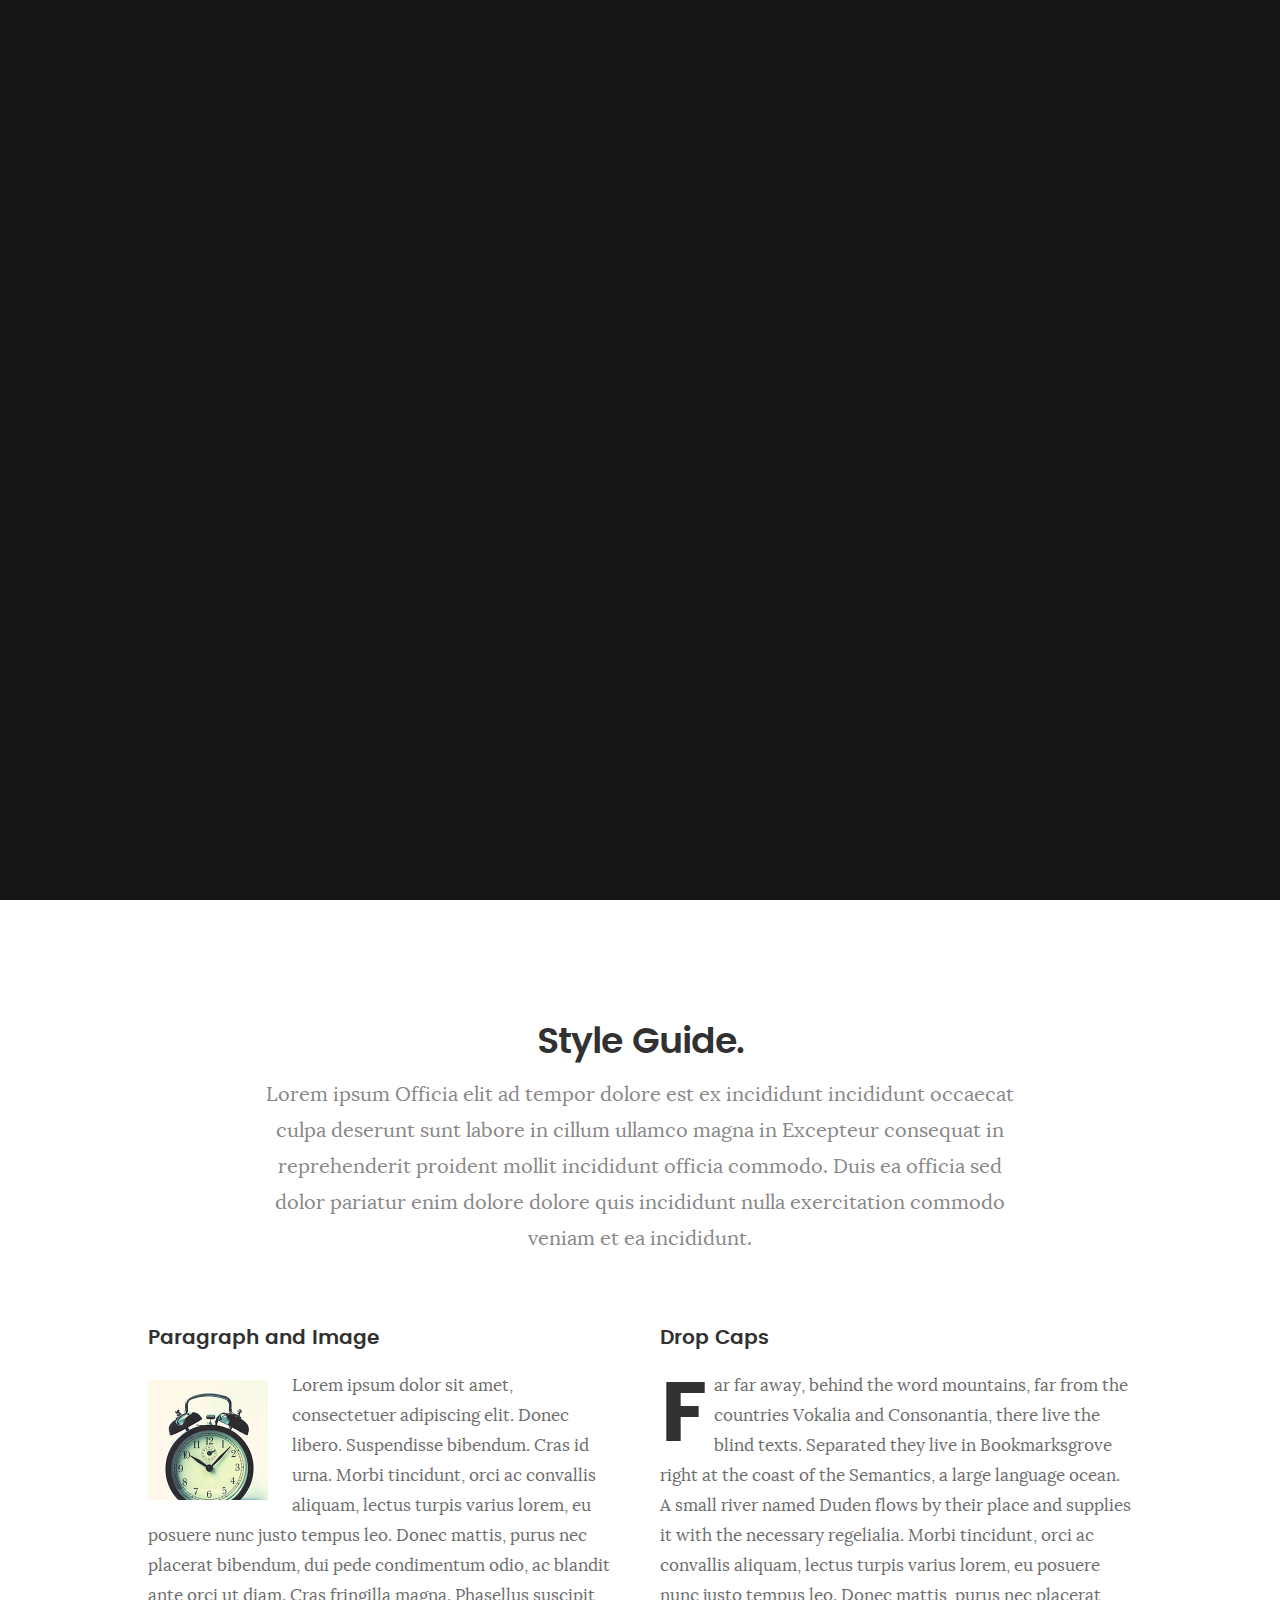
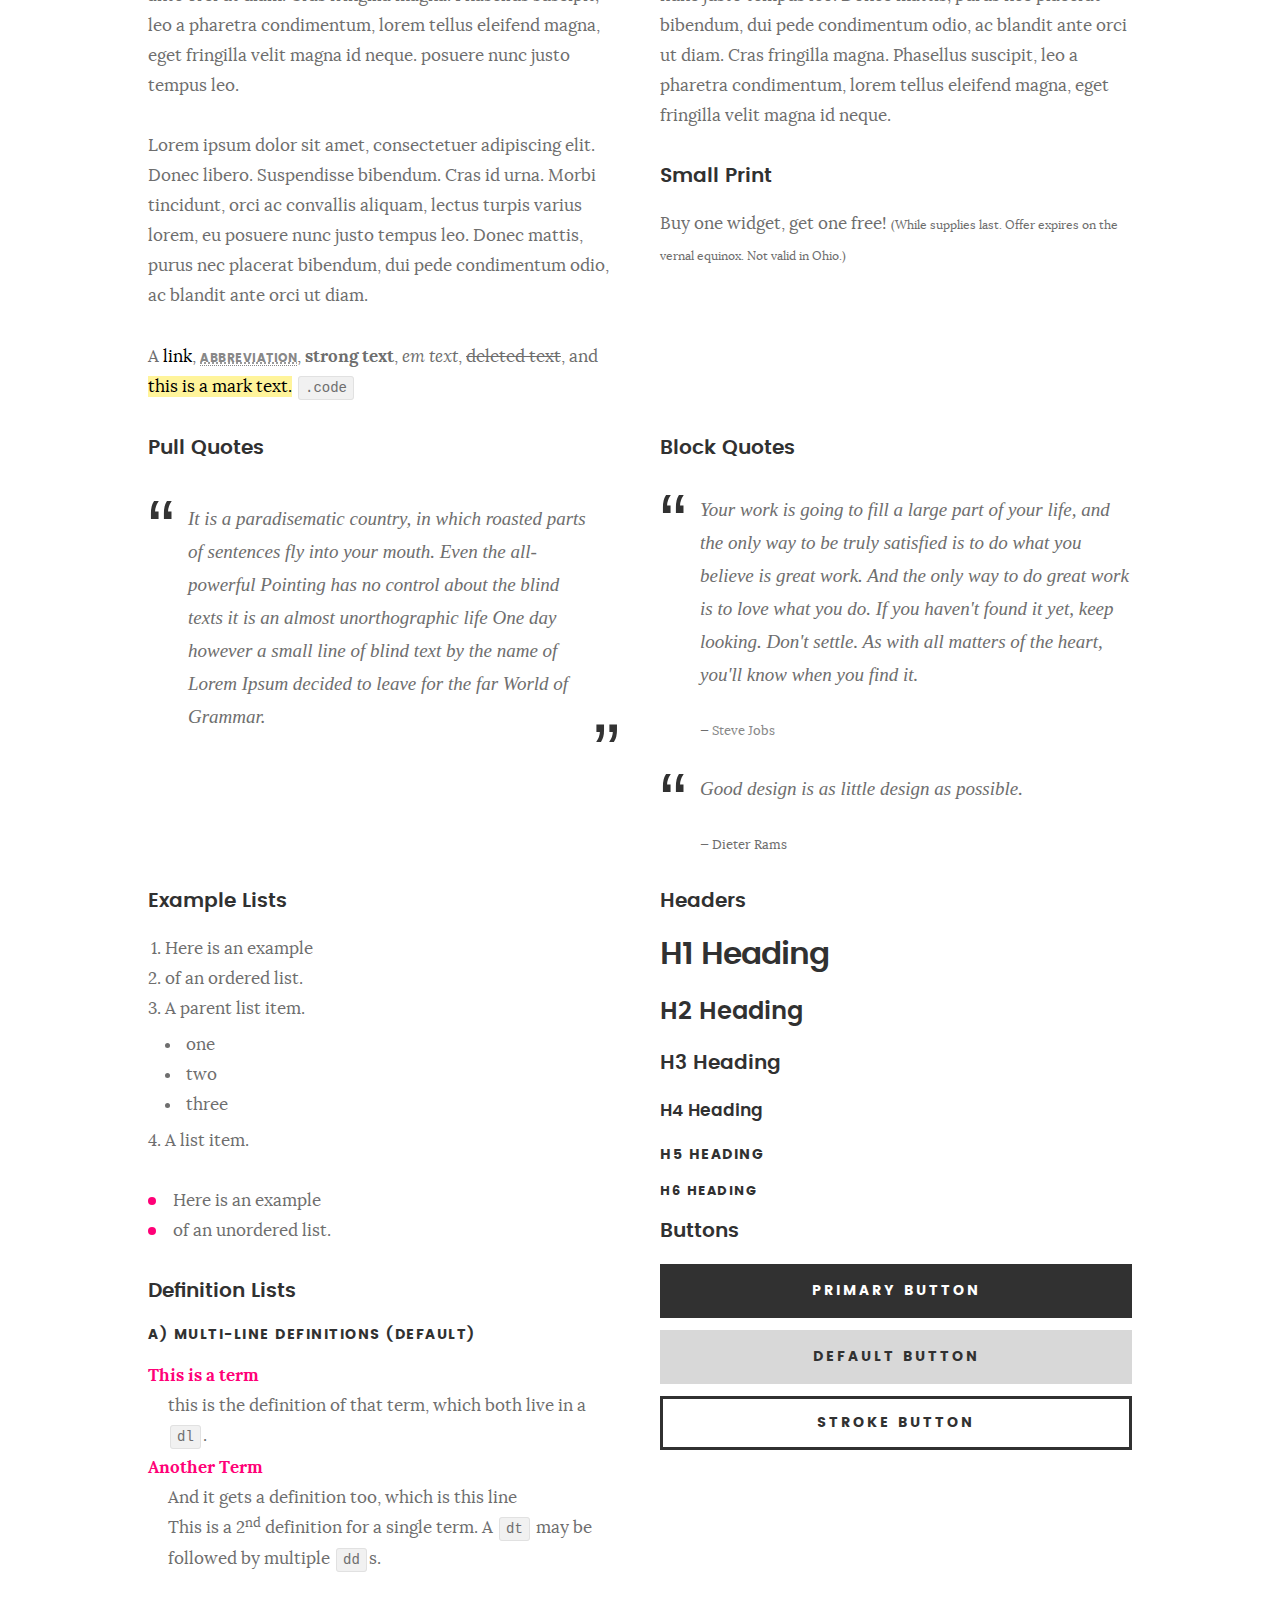
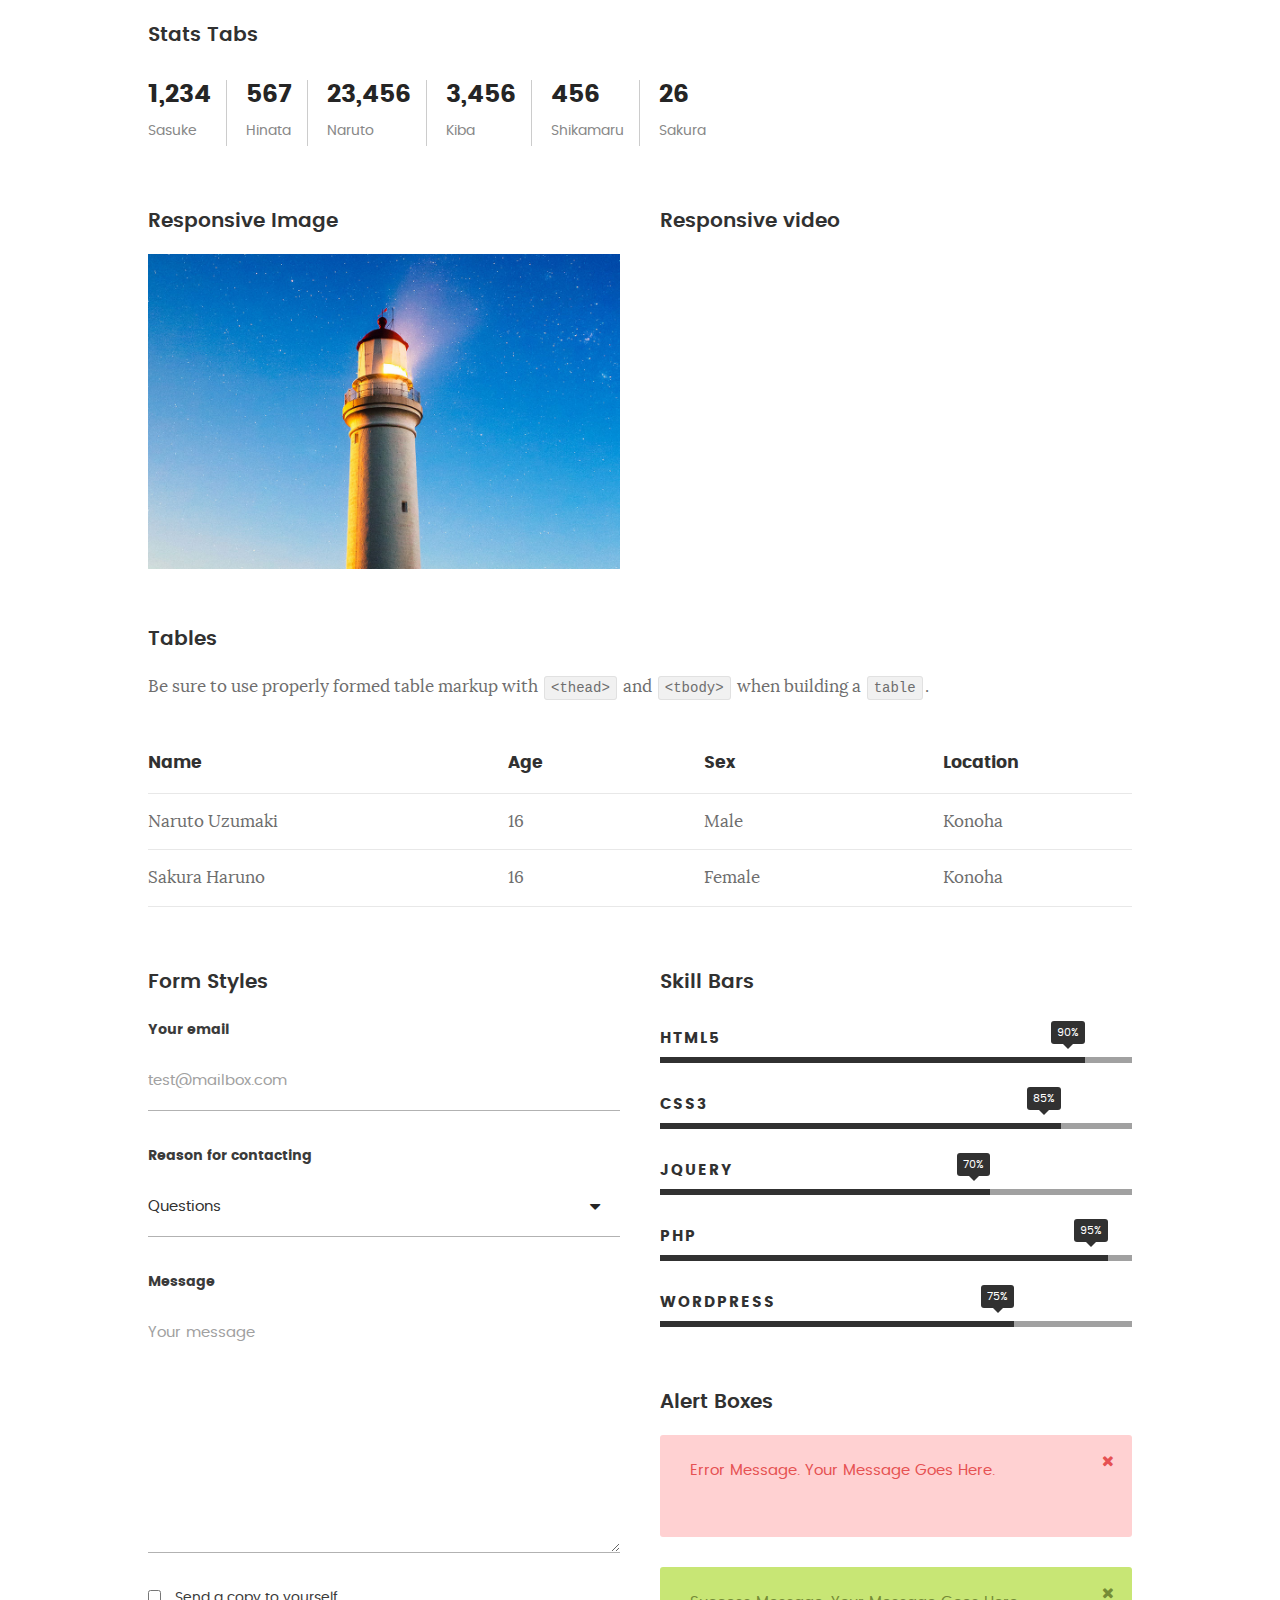
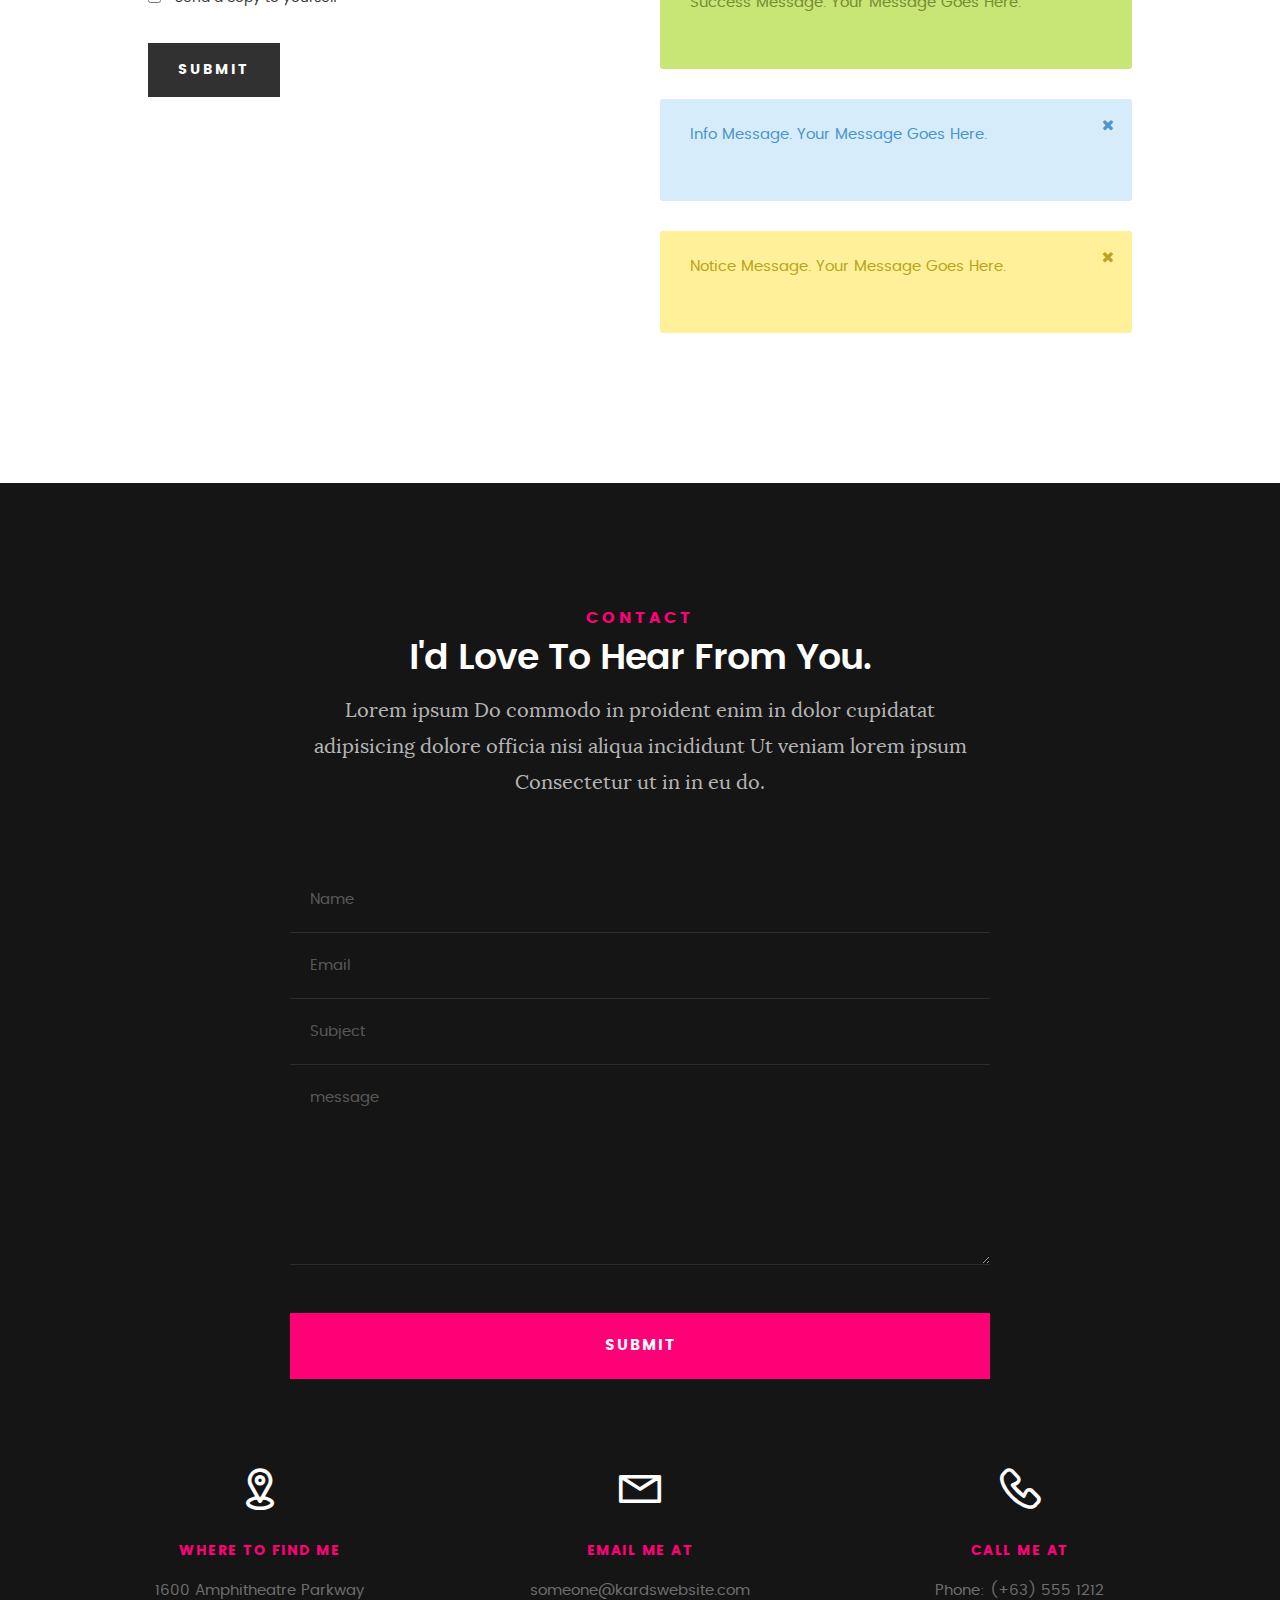
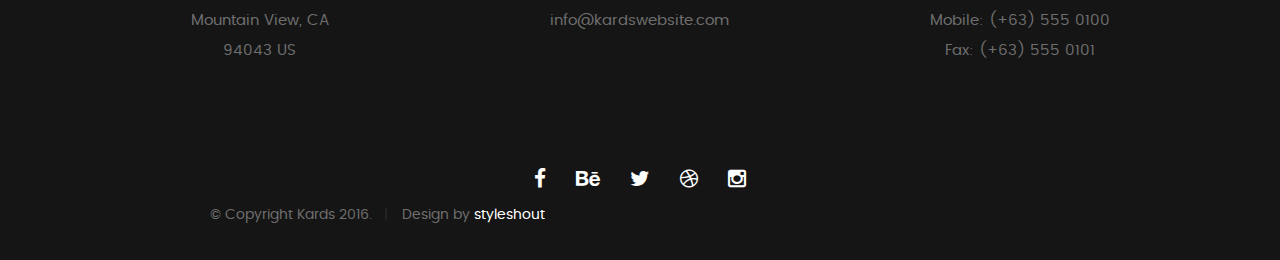
==== commit a108acae: "Update styles.html" ====
--- a/styles.html
+++ b/styles.html
@@ -70,7 +70,7 @@
 						<li><a href="index.html#portfolio" title="">Portfolio</a></li>
 						<li><a href="index.html#services" title="">Services</a></li>					
 						<li><a class="smoothscroll"  href="#contact" title="">Contact</a></li>	
-						<li><a href="styles.html" title="">Style Demo</a></li>				
+						<!-- <li><a href="styles.html" title="">Style Demo</a></li>				 -->
 					</ul>
 				</nav>    		
    		</div> <!-- /top-bar --> 
--- a/css/main.css
+++ b/css/main.css
@@ -2494,6 +2494,7 @@
 	padding-bottom: 3rem;
 	font-size: 1.4rem;
 	font-family: "poppins-regular", sans-serif;
+	width: 100%;
 }
 footer a, footer a:visited {
 	color: #FFFFFF;
@@ -2503,9 +2504,11 @@
 }
 footer .row {
 	max-width: 900px;
+	width: 100%;
 }
 footer .social {
-	text-align: right;
+	text-align: center;
+	width: 100%;
 }
 footer .footer-social {
 	display: inline-block;
